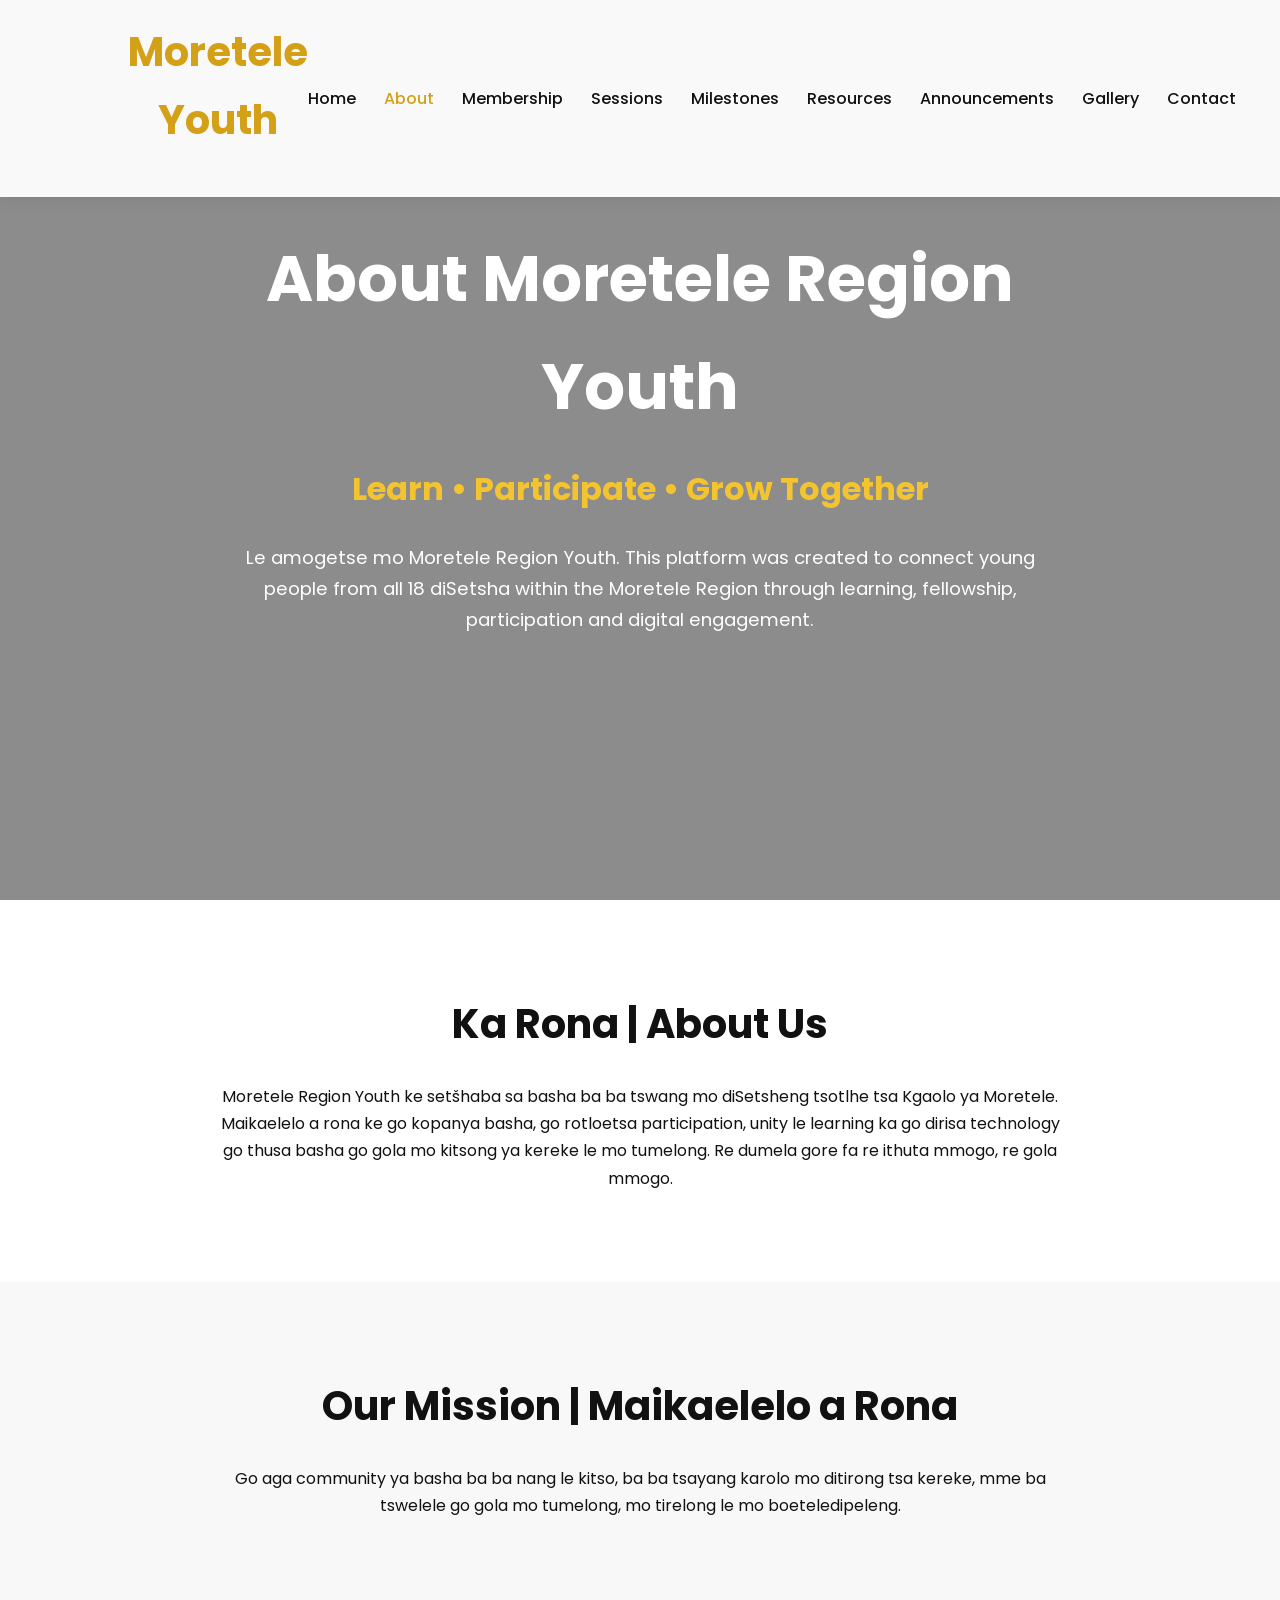
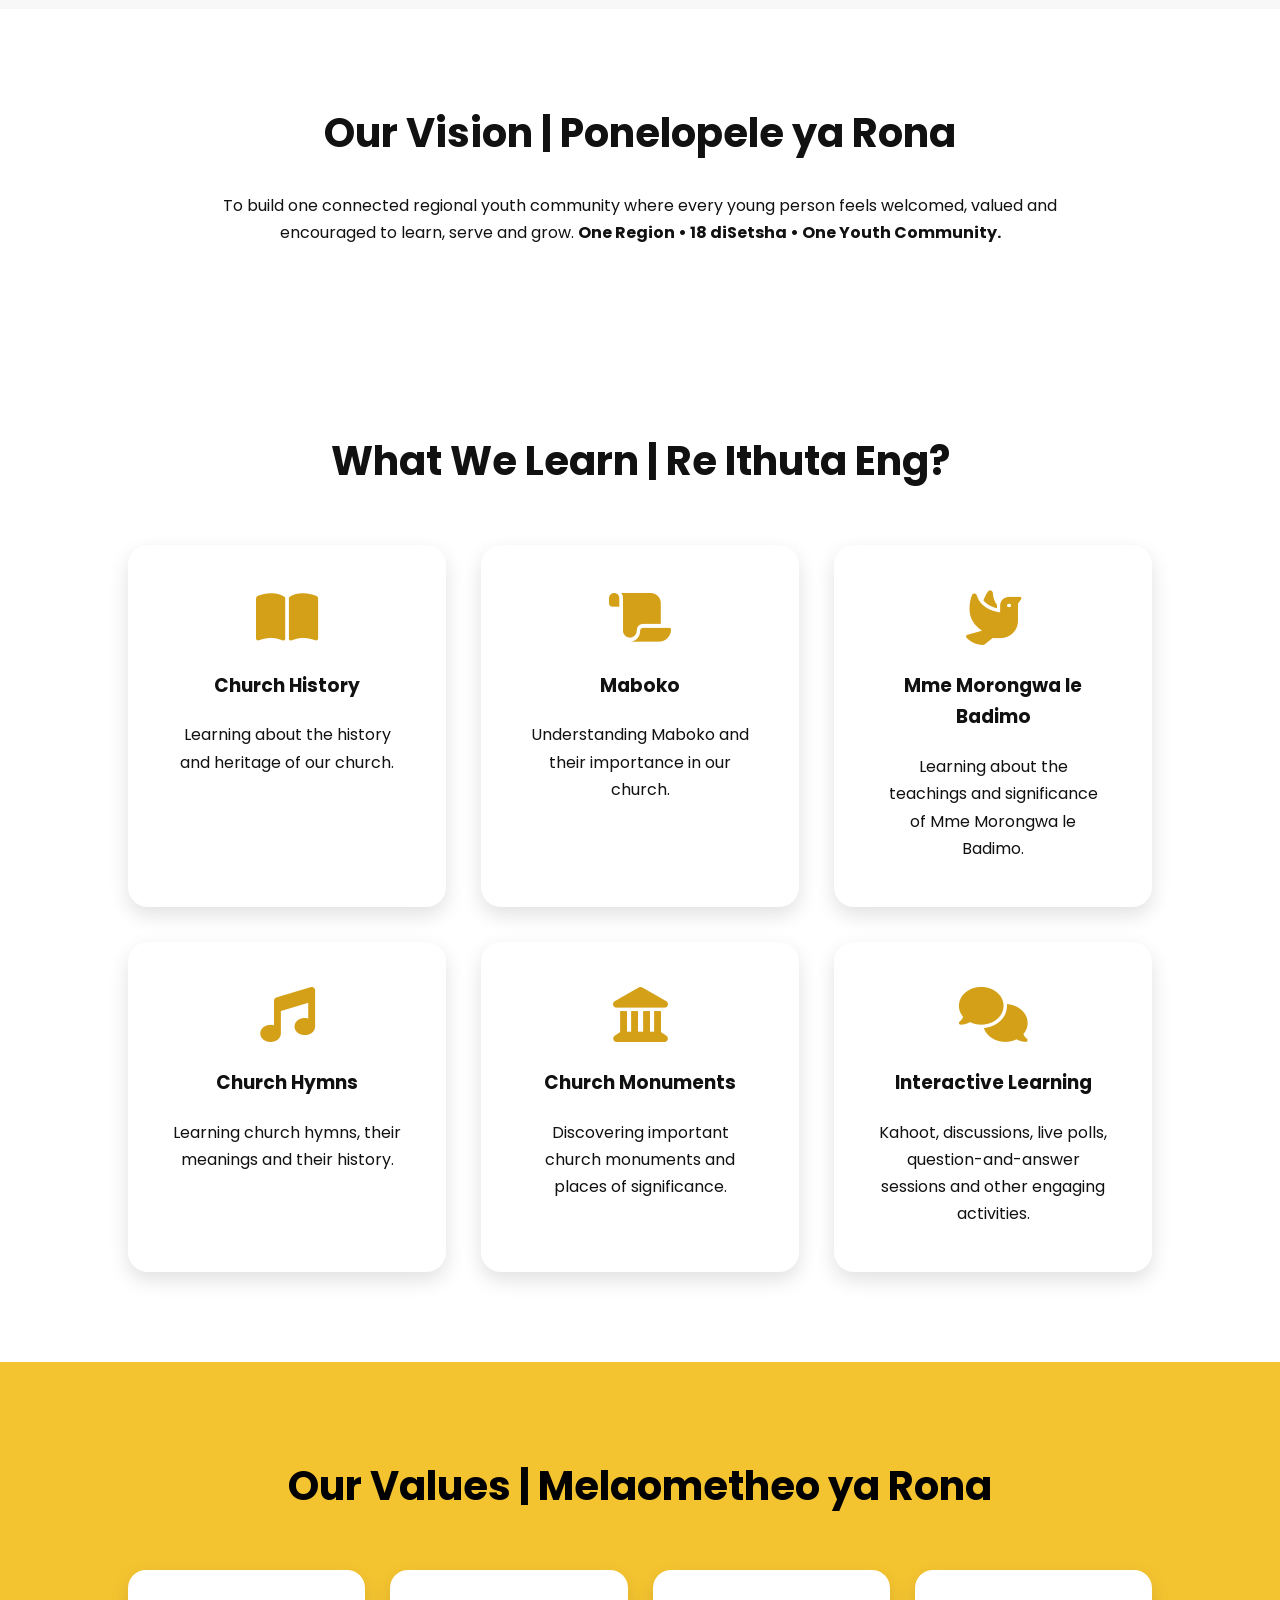
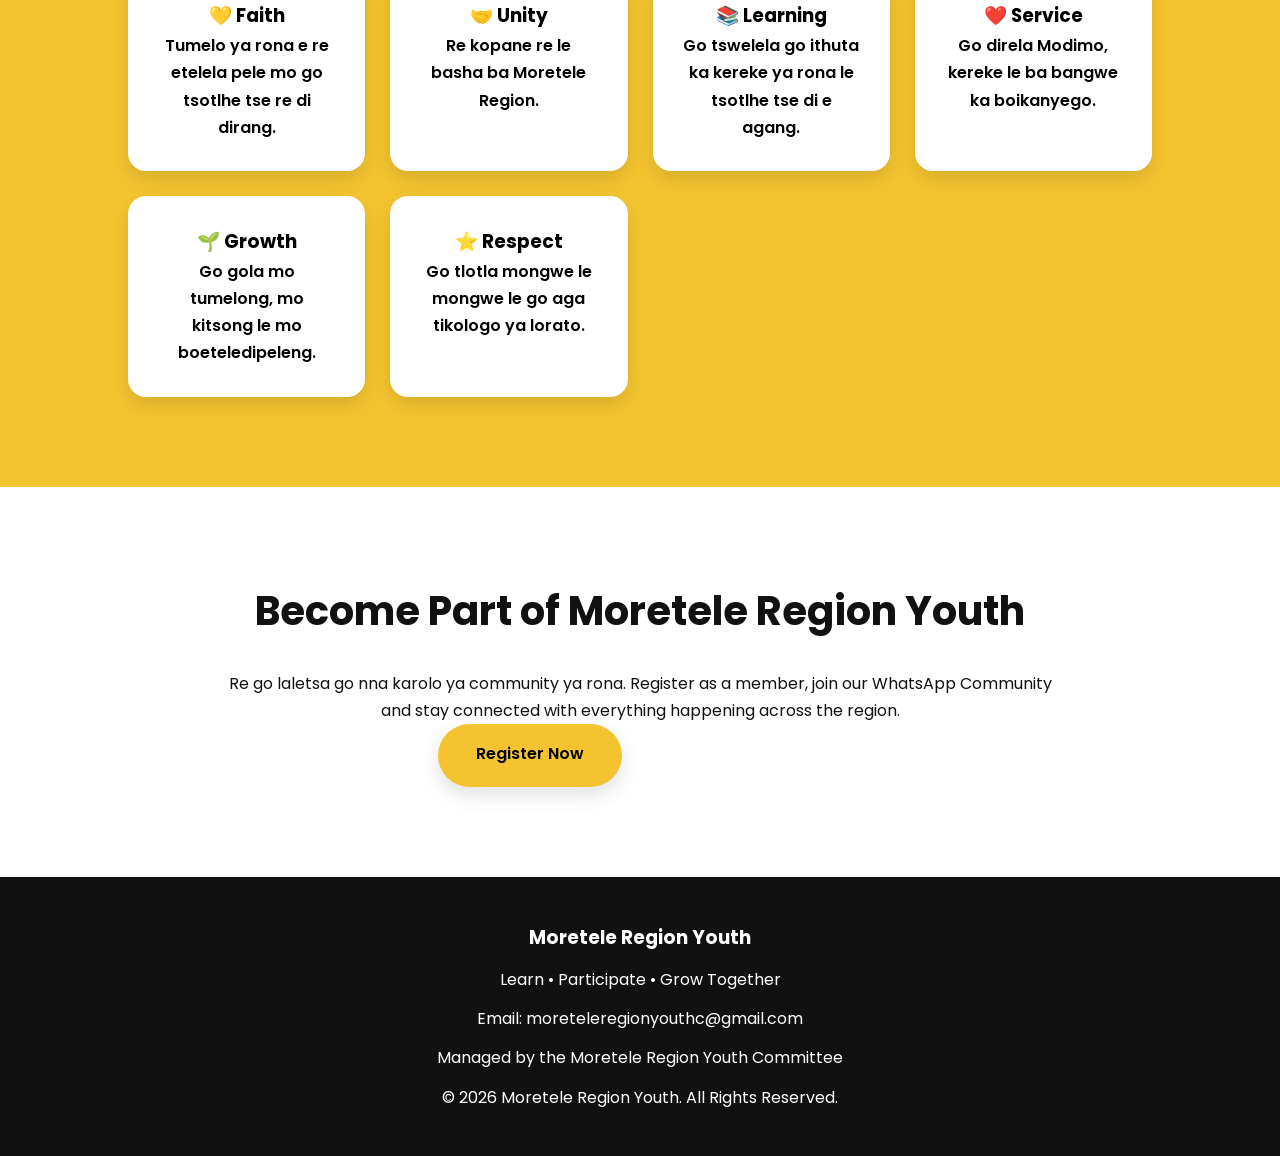
==== about.html @ 11f739b2 "Update about.html" ====
<!DOCTYPE html>
<html lang="en">

<head>

    <meta charset="UTF-8">
    <meta name="viewport" content="width=device-width, initial-scale=1.0">

    <title>About | Moretele Region Youth</title>

   <link rel="stylesheet" href="style.css">
<link rel="stylesheet" href="animations.css">
<link rel="stylesheet" href="responsive.css">
    <link href="https://fonts.googleapis.com/css2?family=Poppins:wght@300;400;500;600;700&display=swap" rel="stylesheet">

    <link rel="stylesheet"
    href="https://cdnjs.cloudflare.com/ajax/libs/font-awesome/6.7.2/css/all.min.css">

</head>

<body>

<header>

<nav class="navbar">

<div class="logo">
<h2>Moretele Youth</h2>
</div>

<ul class="nav-links">

<li><a href="index.html">Home</a></li>
<li><a href="about.html" class="active">About</a></li>
<li><a href="membership.html">Membership</a></li>
<li><a href="sessions.html">Sessions</a></li>
<li><a href="milestones.html">Milestones</a></li>
<li><a href="resources.html">Resources</a></li>
<li><a href="announcements.html">Announcements</a></li>
<li><a href="gallery.html">Gallery</a></li>
<li><a href="contact.html">Contact</a></li>

</ul>

<div class="menu-btn">
<i class="fas fa-bars"></i>
</div>

</nav>

</header>

<!-- HERO -->

<section class="hero">

<div class="hero-content">

<h1>About Moretele Region Youth</h1>

<h3>Learn • Participate • Grow Together</h3>

<p>

Le amogetse mo Moretele Region Youth.

This platform was created to connect young people from all 18 diSetsha within the Moretele Region through learning, fellowship, participation and digital engagement.

</p>

</div>

</section>

<!-- ABOUT -->

<section>

<h2>Ka Rona | About Us</h2>

<p>

Moretele Region Youth ke setšhaba sa basha ba ba tswang mo diSetsheng tsotlhe tsa Kgaolo ya Moretele.

Maikaelelo a rona ke go kopanya basha, go rotloetsa participation, unity le learning ka go dirisa technology go thusa basha go gola mo kitsong ya kereke le mo tumelong.

Re dumela gore fa re ithuta mmogo, re gola mmogo.

</p>

</section>

<!-- MISSION -->

<section class="contact-preview">

<h2>Our Mission | Maikaelelo a Rona</h2>

<p>

Go aga community ya basha ba ba nang le kitso, ba ba tsayang karolo mo ditirong tsa kereke, mme ba tswelele go gola mo tumelong, mo tirelong le mo boeteledipeleng.

</p>

</section>

<!-- VISION -->

<section>

<h2>Our Vision | Ponelopele ya Rona</h2>

<p>

To build one connected regional youth community where every young person feels welcomed, valued and encouraged to learn, serve and grow.

<b>One Region • 18 diSetsha • One Youth Community.</b>

</p>

</section>

<!-- WHAT WE LEARN -->

<section>

<h2>What We Learn | Re Ithuta Eng?</h2>

<div class="programme-grid">

<div class="programme-card">

<i class="fas fa-book-open"></i>

<h3>Church History</h3>

<p>

Learning about the history and heritage of our church.

</p>

</div>

<div class="programme-card">

<i class="fas fa-scroll"></i>

<h3>Maboko</h3>

<p>

Understanding Maboko and their importance in our church.

</p>

</div>

<div class="programme-card">

<i class="fas fa-dove"></i>

<h3>Mme Morongwa le Badimo</h3>

<p>

Learning about the teachings and significance of Mme Morongwa le Badimo.

</p>

</div>

<div class="programme-card">

<i class="fas fa-music"></i>

<h3>Church Hymns</h3>

<p>

Learning church hymns, their meanings and their history.

</p>

</div>

<div class="programme-card">

<i class="fas fa-landmark"></i>

<h3>Church Monuments</h3>

<p>

Discovering important church monuments and places of significance.

</p>

</div>

<div class="programme-card">

<i class="fas fa-comments"></i>

<h3>Interactive Learning</h3>

<p>

Kahoot, discussions, live polls, question-and-answer sessions and other engaging activities.

</p>

</div>

</div>

</section>

<!-- VALUES -->

<section class="cta">

<h2>Our Values | Melaometheo ya Rona</h2>

<div class="setsha-grid">

<div class="card">

<h3>💛 Faith</h3>

<p>Tumelo ya rona e re etelela pele mo go tsotlhe tse re di dirang.</p>

</div>

<div class="card">

<h3>🤝 Unity</h3>

<p>Re kopane re le basha ba Moretele Region.</p>

</div>

<div class="card">

<h3>📚 Learning</h3>

<p>Go tswelela go ithuta ka kereke ya rona le tsotlhe tse di e agang.</p>

</div>

<div class="card">

<h3>❤️ Service</h3>

<p>Go direla Modimo, kereke le ba bangwe ka boikanyego.</p>

</div>

<div class="card">

<h3>🌱 Growth</h3>

<p>Go gola mo tumelong, mo kitsong le mo boeteledipeleng.</p>

</div>

<div class="card">

<h3>⭐ Respect</h3>

<p>Go tlotla mongwe le mongwe le go aga tikologo ya lorato.</p>

</div>

</div>

</section>

<!-- CALL TO ACTION -->

<section>

<h2>Become Part of Moretele Region Youth</h2>

<p>

Re go laletsa go nna karolo ya community ya rona.

Register as a member, join our WhatsApp Community and stay connected with everything happening across the region.

</p>

<div class="hero-buttons">

<a href="https://docs.google.com/forms/d/e/1FAIpQLSdb8QSGi-SPpqOb4SDINTfHWxXmUTmXkqzJ0-sdZK3FAIT6mA/viewform?usp=publish-editor"
target="_blank"
class="btn">

Register Now

</a>

<a href="https://chat.whatsapp.com/HoDXwf9DbsE7Yjf0Y1GU0z"
target="_blank"
class="btn-outline">

Join WhatsApp

</a>

</div>

</section>

<!-- FOOTER -->

<footer>

<h3>Moretele Region Youth</h3>

<p>Learn • Participate • Grow Together</p>

<p>Email: moreteleregionyouthc@gmail.com</p>

<p>Managed by the Moretele Region Youth Committee</p>

<p>© <span id="year"></span> Moretele Region Youth. All Rights Reserved.</p>

</footer>

<script src="script.js"></script>

</body>

</html>
---- style.css ----
/* =========================================
   MORETELE REGION YOUTH COMMITTEE
   Main Stylesheet
========================================= */

:root{

    --primary:#F4C430;
    --primary-dark:#D4A017;
    --secondary:#111111;
    --white:#ffffff;
    --light:#f8f8f8;
    --grey:#777777;

    --shadow:0 8px 20px rgba(0,0,0,.12);
    --transition:.35s ease;

}

/* ========================= */

*{
    margin:0;
    padding:0;
    box-sizing:border-box;
    scroll-behavior:smooth;
}

body{

    font-family:'Poppins',sans-serif;
    background:var(--white);
    color:var(--secondary);
    line-height:1.7;

}

img{

    max-width:100%;

}

a{

    text-decoration:none;

}

section{

    padding:90px 10%;

}

/* ===========================
        NAVIGATION
=========================== */

header{

    position:fixed;
    width:100%;
    top:0;
    left:0;
    z-index:999;

    background:rgba(255,255,255,.95);
    backdrop-filter:blur(15px);

    box-shadow:0 2px 15px rgba(0,0,0,.08);

}

.navbar{

    display:flex;
    justify-content:space-between;
    align-items:center;

    padding:18px 10%;

}

.logo h2{

    color:var(--primary-dark);
    font-weight:700;

}

.nav-links{

    display:flex;
    list-style:none;
    gap:28px;

}

.nav-links a{

    color:var(--secondary);
    font-weight:500;
    transition:var(--transition);

}

.nav-links a:hover,
.nav-links a.active{

    color:var(--primary-dark);

}

.menu-btn{

    display:none;
    font-size:28px;
    cursor:pointer;

}

/* ===========================
        HERO
=========================== */

.hero{

    min-height:100vh;

    display:flex;
    justify-content:center;
    align-items:center;

    text-align:center;

    background:linear-gradient(rgba(0,0,0,.45),
    rgba(0,0,0,.45)),
    url("../images/hero.jpg");

    background-size:cover;
    background-position:center;

    color:white;

}

.hero-content{

    max-width:900px;

}

.hero h1{

    font-size:4rem;
    margin-bottom:20px;

}

.hero h3{

    color:var(--primary);
    font-size:2rem;
    margin-bottom:25px;

}

.hero p{

    font-size:1.15rem;
    margin-bottom:40px;

}

/* ===========================
        BUTTONS
=========================== */

.hero-buttons{

    display:flex;
    justify-content:center;
    gap:20px;
    flex-wrap:wrap;

}

.btn{

    background:var(--primary);

    color:black;

    padding:16px 38px;

    border-radius:50px;

    font-weight:600;

    transition:var(--transition);

    box-shadow:var(--shadow);

}

.btn:hover{

    background:var(--primary-dark);
    transform:translateY(-4px);

}

.btn-outline{

    border:2px solid white;

    color:white;

    padding:16px 38px;

    border-radius:50px;

    transition:var(--transition);

}

.btn-outline:hover{

    background:white;
    color:black;

}

/* ===========================
        TITLES
=========================== */

h2{

    text-align:center;
    font-size:2.5rem;
    margin-bottom:25px;

}

section p{

    text-align:center;
    max-width:850px;
    margin:auto;

}

/* ===========================
        SETSHAS
=========================== */

.setsha-grid{

    display:grid;

    grid-template-columns:
    repeat(auto-fit,minmax(220px,1fr));

    gap:25px;

    margin-top:50px;

}

.card{

    background:white;

    padding:30px;

    text-align:center;

    border-radius:18px;

    box-shadow:var(--shadow);

    transition:var(--transition);

    font-weight:600;

}

.card:hover{

    background:var(--primary);

    transform:translateY(-10px);

}

/* ===========================
    PROGRAMME CARDS
=========================== */

.programme-grid{

    display:grid;

    grid-template-columns:
    repeat(auto-fit,minmax(300px,1fr));

    gap:35px;

    margin-top:50px;

}

.programme-card{

    background:white;

    padding:45px;

    border-radius:20px;

    box-shadow:var(--shadow);

    text-align:center;

    transition:var(--transition);

}

.programme-card:hover{

    transform:translateY(-12px);

}

.programme-card i{

    font-size:55px;

    color:var(--primary-dark);

    margin-bottom:25px;

}

.programme-card h3{

    margin-bottom:20px;

}

/* ===========================
        CTA
=========================== */

.cta{

    background:var(--primary);

    color:black;

    text-align:center;

}

.cta h2{

    margin-bottom:20px;

}

.cta .btn{

    margin-top:35px;

    display:inline-block;

    background:black;

    color:white;

}

.cta .btn:hover{

    background:#333;

}

/* ===========================
        CONTACT
=========================== */

.contact-preview{

    background:var(--light);

}

.contact-preview i{

    color:var(--primary-dark);

    margin-right:10px;

}

/* ===========================
        FOOTER
=========================== */

footer{

    background:#111;

    color:white;

    text-align:center;

    padding:45px 20px;

}

footer p{

    margin-top:12px;

}

/* ===========================
    SCROLLBAR
=========================== */

::-webkit-scrollbar{

    width:10px;

}

::-webkit-scrollbar-thumb{

    background:var(--primary);

}

::-webkit-scrollbar-track{

    background:#eee;

}

/* ===========================
        ANIMATIONS
=========================== */

.card,
.programme-card,
.btn{

    transition:.35s ease;

}

.card:hover,
.programme-card:hover{

    box-shadow:
    0 15px 35px rgba(0,0,0,.18);

}

/* ===========================
    ABOUT PREVIEW
=========================== */

.about-preview{

    background:white;

}

.learn-more{

    display:block;

    margin-top:35px;

    text-align:center;

    color:var(--primary-dark);

    font-weight:600;

}

.learn-more:hover{

    text-decoration:underline;

}

/* ===========================
        RESPONSIVE
=========================== */

@media(max-width:900px){

.hero h1{

    font-size:2.8rem;

}

.hero h3{

    font-size:1.4rem;

}

.nav-links{

    display:none;

}

.menu-btn{

    display:block;

}

.hero-buttons{

    flex-direction:column;
    align-items:center;

}

section{

    padding:70px 7%;

}

}
/* ==========================
   CONTACT FORM
========================== */

.contact-form{
    max-width:800px;
    margin:40px auto 0;
    display:flex;
    flex-direction:column;
    gap:20px;
}

.contact-form input,
.contact-form textarea{

    width:100%;
    padding:16px 18px;

    border:2px solid #ddd;
    border-radius:10px;

    font-size:16px;
    font-family:'Poppins',sans-serif;

    transition:.3s;

}

.contact-form input:focus,
.contact-form textarea:focus{

    outline:none;
    border-color:#F4C430;
    box-shadow:0 0 10px rgba(244,196,48,.3);

}

.contact-form textarea{

    resize:vertical;

}
---- animations.css ----
/* ==========================================
   MORETELE REGION YOUTH
   ANIMATIONS.CSS
========================================== */

/* ========= Fade In Animation ========= */

@keyframes fadeIn {

    from {
        opacity: 0;
    }

    to {
        opacity: 1;
    }

}

/* ========= Slide Up ========= */

@keyframes slideUp {

    from {

        opacity: 0;
        transform: translateY(60px);

    }

    to {

        opacity: 1;
        transform: translateY(0);

    }

}

/* ========= Slide Left ========= */

@keyframes slideLeft {

    from {

        opacity: 0;
        transform: translateX(-60px);

    }

    to {

        opacity: 1;
        transform: translateX(0);

    }

}

/* ========= Slide Right ========= */

@keyframes slideRight {

    from {

        opacity: 0;
        transform: translateX(60px);

    }

    to {

        opacity: 1;
        transform: translateX(0);

    }

}

/* ========= Zoom ========= */

@keyframes zoomIn {

    from {

        opacity: 0;
        transform: scale(.8);

    }

    to {

        opacity: 1;
        transform: scale(1);

    }

}

/* ========= Floating ========= */

@keyframes float {

    0% {

        transform: translateY(0);

    }

    50% {

        transform: translateY(-12px);

    }

    100% {

        transform: translateY(0);

    }

}

/* ========= Pulse ========= */

@keyframes pulse {

    0% {

        transform: scale(1);

    }

    50% {

        transform: scale(1.05);

    }

    100% {

        transform: scale(1);

    }

}

/* ========= Button Glow ========= */

@keyframes glow {

    0% {

        box-shadow: 0 0 5px rgba(244,196,48,.2);

    }

    50% {

        box-shadow: 0 0 30px rgba(244,196,48,.6);

    }

    100% {

        box-shadow: 0 0 5px rgba(244,196,48,.2);

    }

}

/* ========= Hero Background ========= */

@keyframes heroMove {

    0% {

        background-position: center top;

    }

    50% {

        background-position: center center;

    }

    100% {

        background-position: center top;

    }

}

/* ==========================================
   DEFAULT ANIMATIONS
========================================== */

.hero-content {

    animation: slideUp 1.2s ease;

}

.hero h1 {

    animation: fadeIn 1.2s ease;

}

.hero h3 {

    animation: fadeIn 1.5s ease;

}

.hero p {

    animation: fadeIn 1.8s ease;

}

.hero-buttons {

    animation: fadeIn 2.1s ease;

}

/* ==========================================
   HERO
========================================== */

.hero {

    animation: heroMove 20s infinite ease-in-out;

}

/* ==========================================
   CARDS
========================================== */

.card {

    animation: zoomIn .8s ease;

}

.card:hover {

    animation: float 2s infinite;

}

.programme-card {

    animation: zoomIn .8s ease;

}

.programme-card:hover {

    transform: translateY(-12px) scale(1.03);

}

/* ==========================================
   BUTTONS
========================================== */

.btn {

    position: relative;
    overflow: hidden;

}

.btn:hover {

    animation: glow 2s infinite;

}

.btn-outline:hover {

    animation: pulse .8s;

}

/* ==========================================
   SCROLL REVEAL
========================================== */

.hidden-item {

    opacity: 0;

    transform: translateY(60px);

    transition: all .9s ease;

}

.show-item {

    opacity: 1;

    transform: translateY(0);

}

/* ==========================================
   NAVIGATION
========================================== */

.navbar {

    transition: .4s;

}

.nav-links li {

    transition: .3s;

}

.nav-links li:hover {

    transform: translateY(-3px);

}

/* ==========================================
   SETSHA CARDS
========================================== */

.setsha-grid .card:hover {

    transform: translateY(-10px) scale(1.05);

}

/* ==========================================
   PROGRAMME CARDS
========================================== */

.programme-card i {

    transition: .4s;

}

.programme-card:hover i {

    transform: rotate(10deg) scale(1.15);

}

/* ==========================================
   FOOTER
========================================== */

footer {

    animation: fadeIn 1.5s ease;

}

/* ==========================================
   RIPPLE EFFECT
========================================== */

.ripple {

    position: absolute;

    width: 20px;
    height: 20px;

    background: rgba(255,255,255,.6);

    border-radius: 50%;

    transform: scale(0);

    animation: ripple .6s linear;

    pointer-events: none;

}

@keyframes ripple {

    to {

        transform: scale(15);

        opacity: 0;

    }

}

/* ==========================================
   SCROLL TO TOP BUTTON
========================================== */

#scrollTop {

    position: fixed;

    bottom: 30px;
    right: 30px;

    width: 55px;
    height: 55px;

    border: none;

    border-radius: 50%;

    background: #F4C430;

    color: #111;

    font-size: 22px;

    cursor: pointer;

    opacity: 0;

    visibility: hidden;

    transition: .4s;

    z-index: 999;

}

#scrollTop:hover {

    transform: scale(1.1);

}

.show-top {

    opacity: 1 !important;

    visibility: visible !important;

}

/* ==========================================
   LOADING EFFECT
========================================== */

body {

    opacity: 0;

    transition: opacity .8s ease;

}

body.loaded {

    opacity: 1;

}
---- responsive.css ----
/* ==========================================
   MORETELE REGION YOUTH
   RESPONSIVE.CSS
========================================== */

/* ==========================
   LARGE DESKTOPS (1400px+)
========================== */

@media (min-width: 1400px) {

    section {
        padding: 100px 12%;
    }

    .hero h1 {
        font-size: 5rem;
    }

    .hero h3 {
        font-size: 2.3rem;
    }

}

/* ==========================
   LAPTOPS (1200px)
========================== */

@media (max-width: 1200px) {

    section {
        padding: 80px 8%;
    }

    .hero h1 {
        font-size: 3.8rem;
    }

}

/* ==========================
   TABLETS
========================== */

@media (max-width: 992px) {

    .navbar {
        padding: 18px 6%;
    }

    section {
        padding: 80px 6%;
    }

    .hero h1 {
        font-size: 3rem;
    }

    .hero h3 {
        font-size: 1.5rem;
    }

    .programme-grid,
    .setsha-grid {
        grid-template-columns: repeat(2, 1fr);
    }

}

/* ==========================
   MOBILE MENU
========================== */

@media (max-width: 768px) {

    .menu-btn {
        display: block;
        cursor: pointer;
        z-index: 1001;
    }

    .nav-links {

        position: absolute;

        top: 100%;
        left: 0;

        width: 100%;

        background: white;

        display: none;

        flex-direction: column;

        align-items: center;

        gap: 0;

        box-shadow: 0 8px 20px rgba(0,0,0,.15);

    }

    .nav-links.show {

        display: flex;

    }

    .nav-links li {

        width: 100%;

        text-align: center;

        border-bottom: 1px solid #eee;

    }

    .nav-links li a {

        display: block;

        padding: 18px;

    }

    .hero {

        padding: 140px 20px 80px;

        min-height: auto;

    }

    .hero h1 {

        font-size: 2.4rem;

    }

    .hero h3 {

        font-size: 1.2rem;

    }

    .hero p {

        font-size: 1rem;

    }

    .hero-buttons {

        flex-direction: column;

        align-items: center;

    }

    .btn,
    .btn-outline {

        width: 100%;

        max-width: 320px;

        text-align: center;

    }

    .programme-grid,
    .setsha-grid {

        grid-template-columns: 1fr;

    }

    .programme-card,
    .card {

        padding: 30px;

    }

    h2 {

        font-size: 2rem;

    }

}

/* ==========================
   SMALL PHONES
========================== */

@media (max-width: 480px) {

    body {

        font-size: 15px;

    }

    section {

        padding: 70px 20px;

    }

    .hero h1 {

        font-size: 2rem;

    }

    .hero h3 {

        font-size: 1rem;

    }

    .hero p {

        font-size: .95rem;

    }

    h2 {

        font-size: 1.7rem;

    }

    .programme-card,
    .card {

        padding: 25px 20px;

    }

    .programme-card i {

        font-size: 40px;

    }

    .btn,
    .btn-outline {

        padding: 14px 24px;

        font-size: .95rem;

    }

    footer {

        padding: 35px 20px;

    }

}

/* ==========================
   EXTRA SMALL DEVICES
========================== */

@media (max-width: 360px) {

    .hero h1 {

        font-size: 1.8rem;

    }

    .hero h3 {

        font-size: .95rem;

    }

    .logo h2 {

        font-size: 1.2rem;

    }

    .btn,
    .btn-outline {

        width: 100%;

    }

}

/* ==========================
   LANDSCAPE PHONES
========================== */

@media (max-height: 500px) and (orientation: landscape) {

    .hero {

        min-height: auto;

        padding: 120px 40px 60px;

    }

}
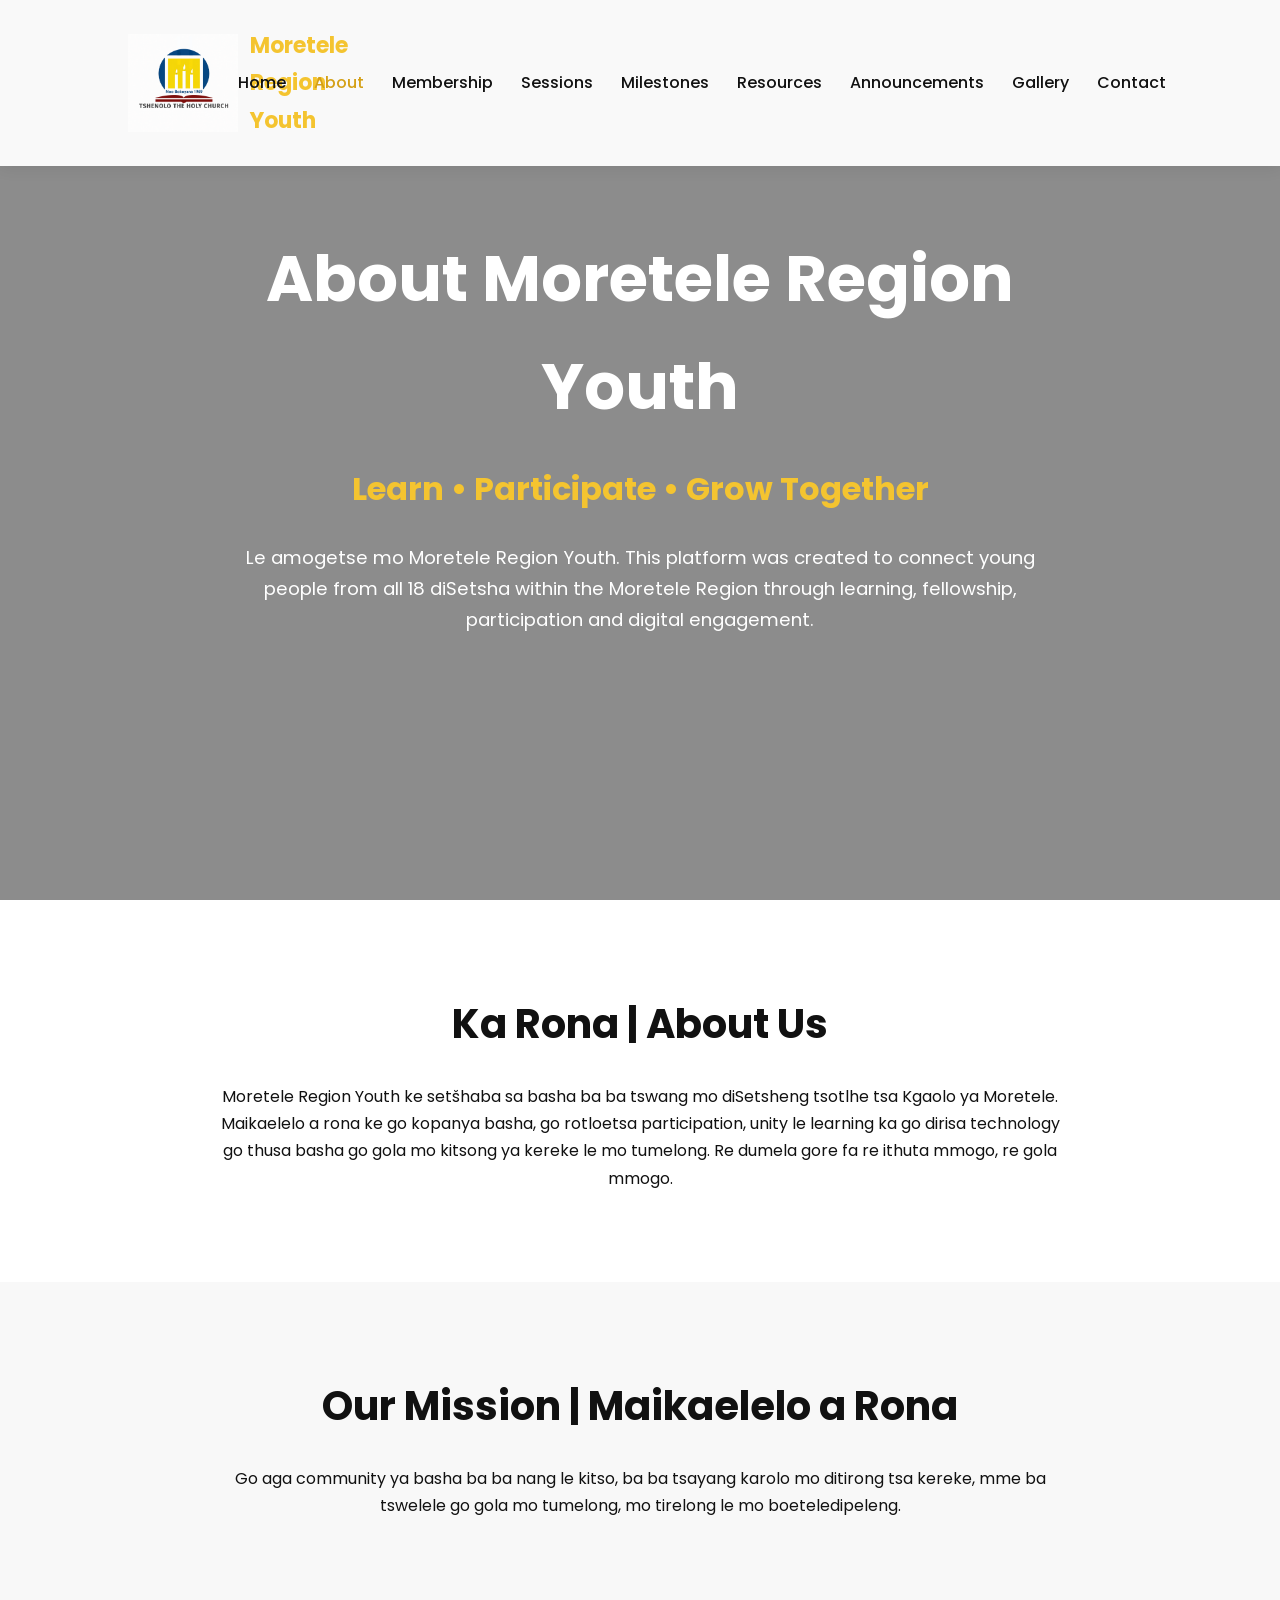
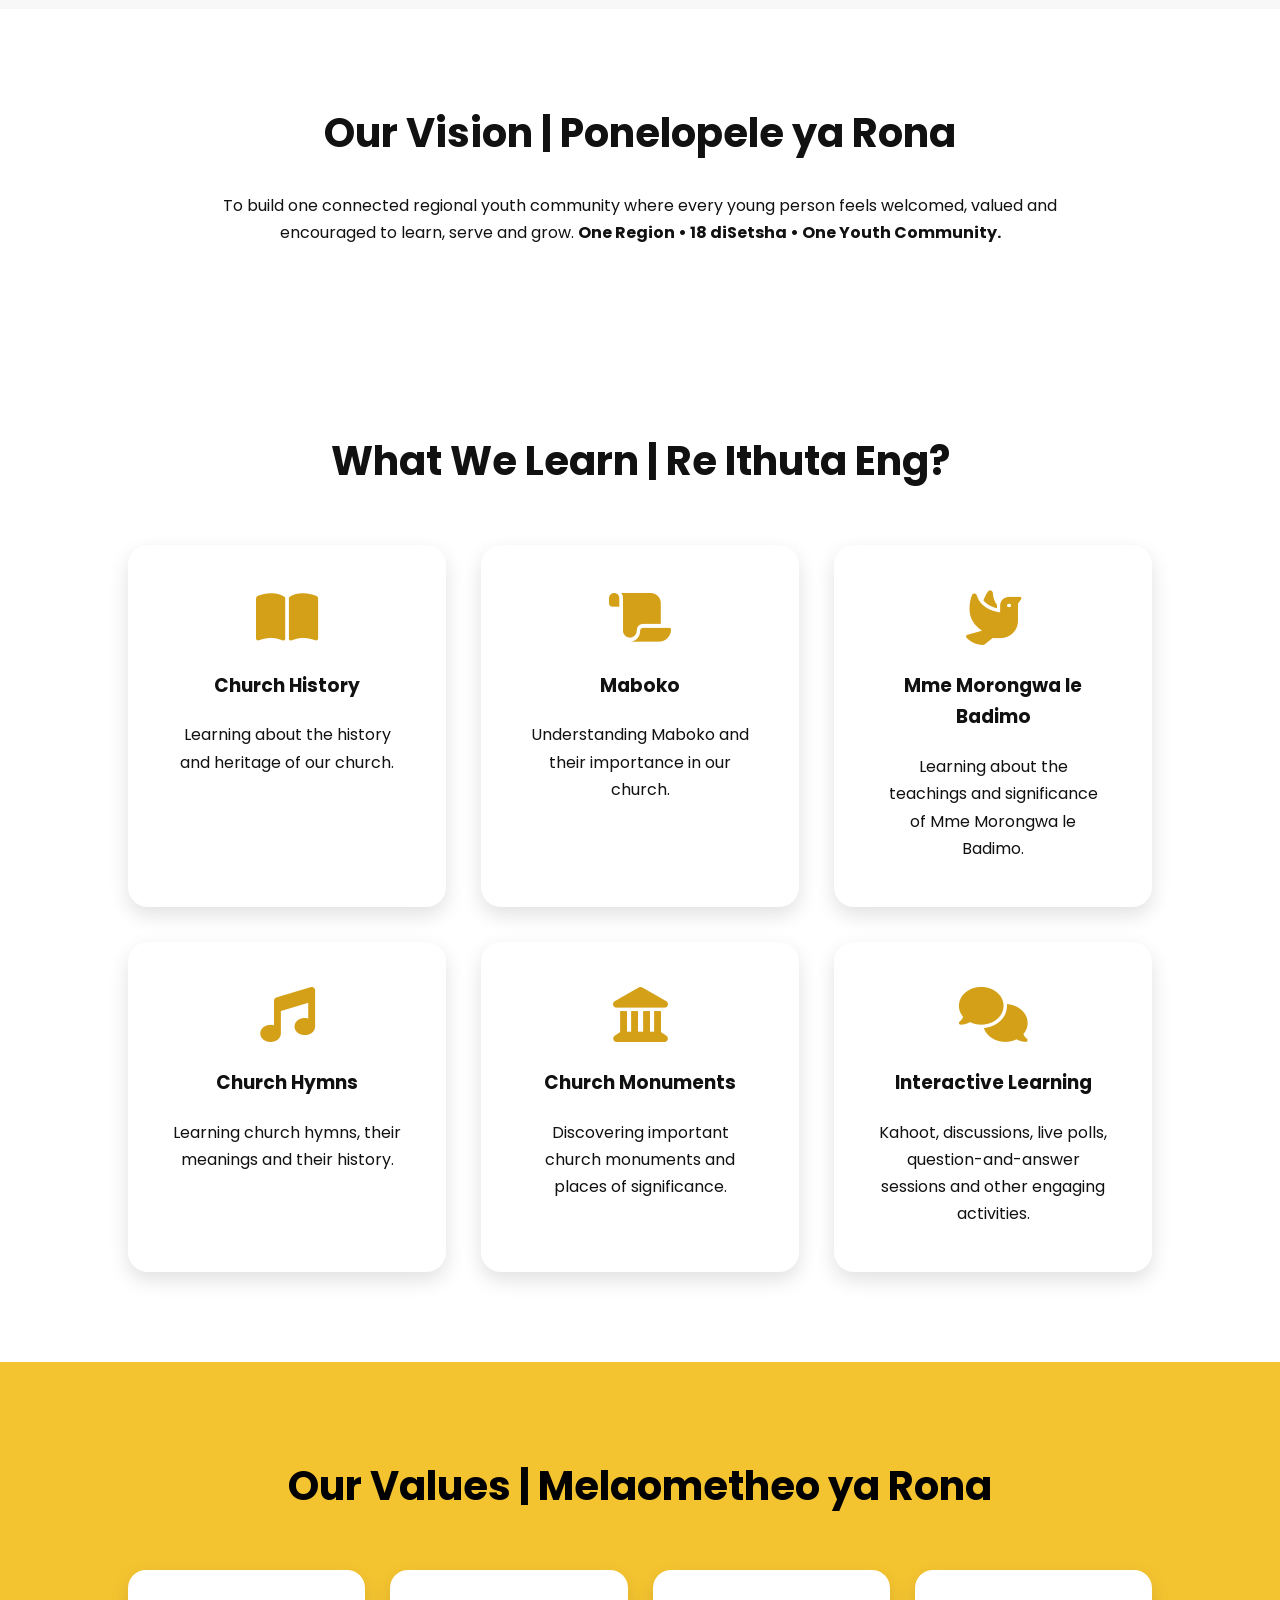
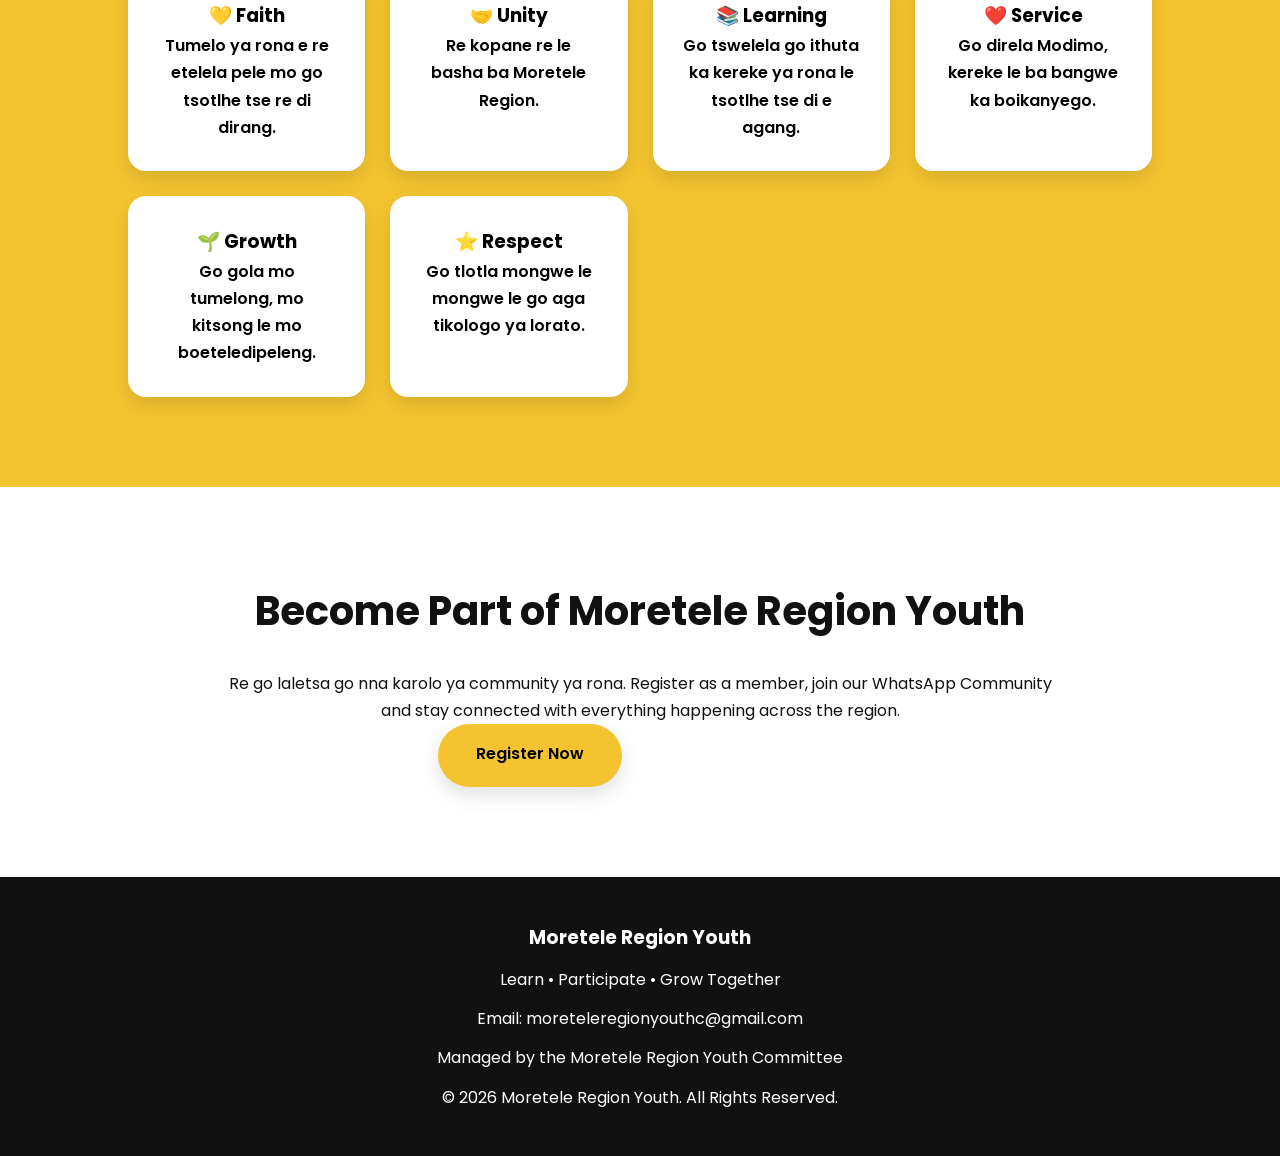
==== commit ea4f670d: "Refactor about.html structure and content" ====
--- a/about.html
+++ b/about.html
@@ -25,7 +25,10 @@
 <nav class="navbar">
 
 <div class="logo">
-<h2>Moretele Youth</h2>
+    <a href="index.html">
+        <img src="logo.png" alt="Tshenolo The Holy Church Logo">
+        <span>Moretele Region Youth</span>
+    </a>
 </div>
 
 <ul class="nav-links">
--- a/style.css
+++ b/style.css
@@ -585,4 +585,24 @@
 
     resize:vertical;
 
-}+}
+.logo a{
+    display:flex;
+    align-items:center;
+    gap:12px;
+    text-decoration:none;
+    color:#333;
+    font-weight:600;
+}
+
+.logo img{
+    width:130px;
+    height:130px;
+    object-fit:contain;
+}
+
+.logo span{
+    font-size:22px;
+    color:#F4C430;
+    font-weight:bold;
+}
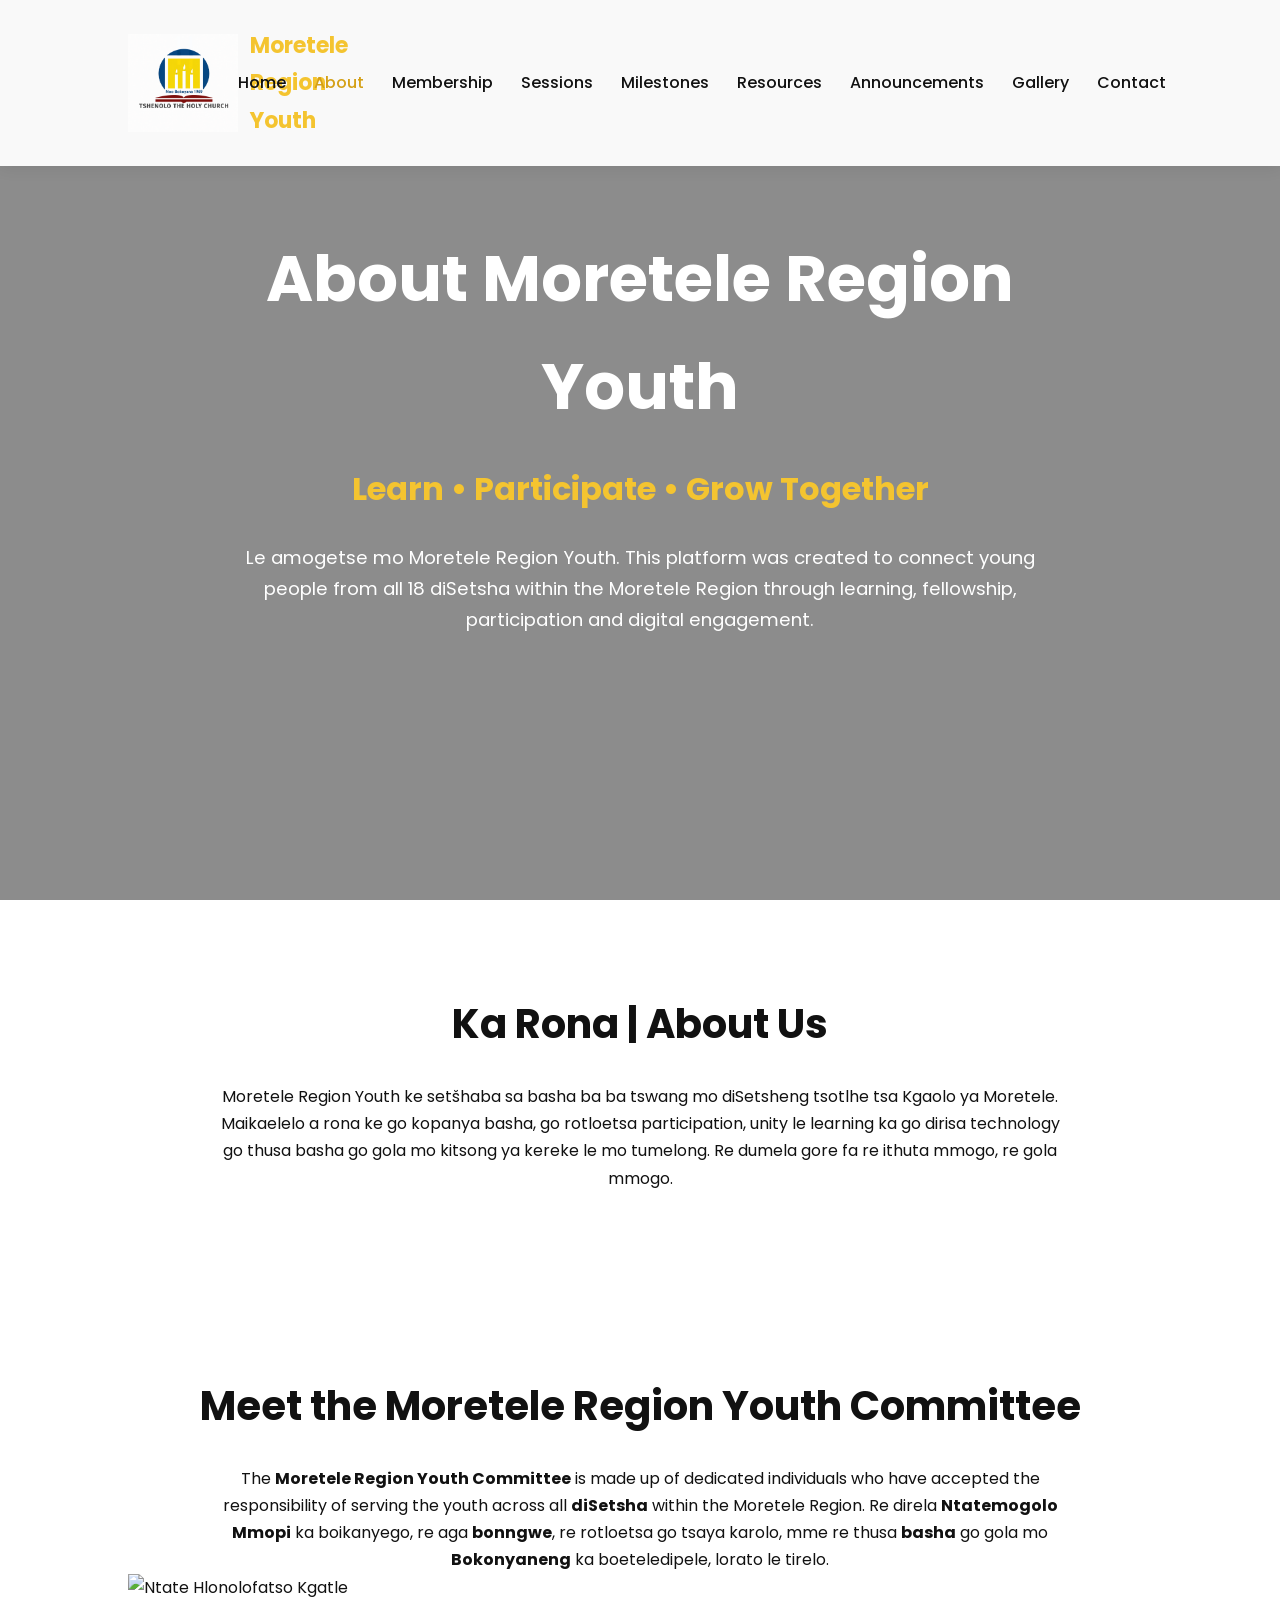
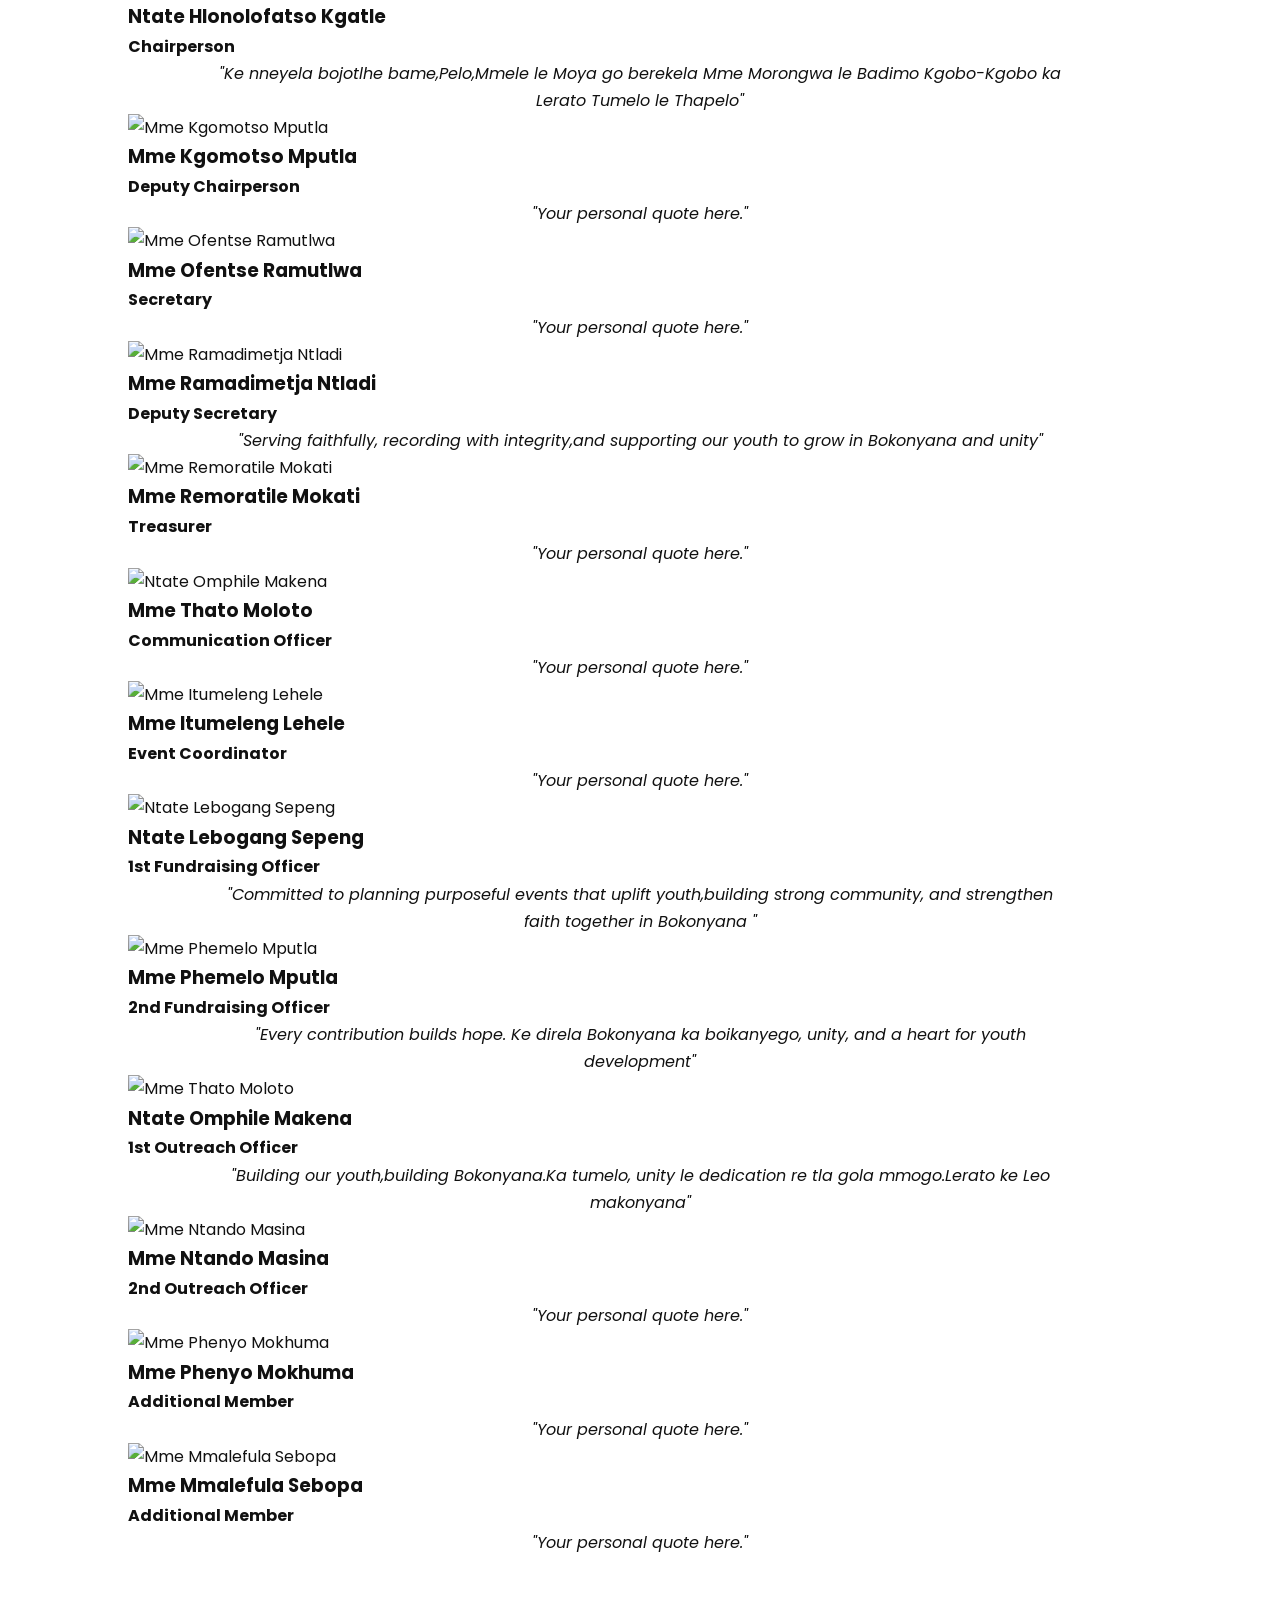
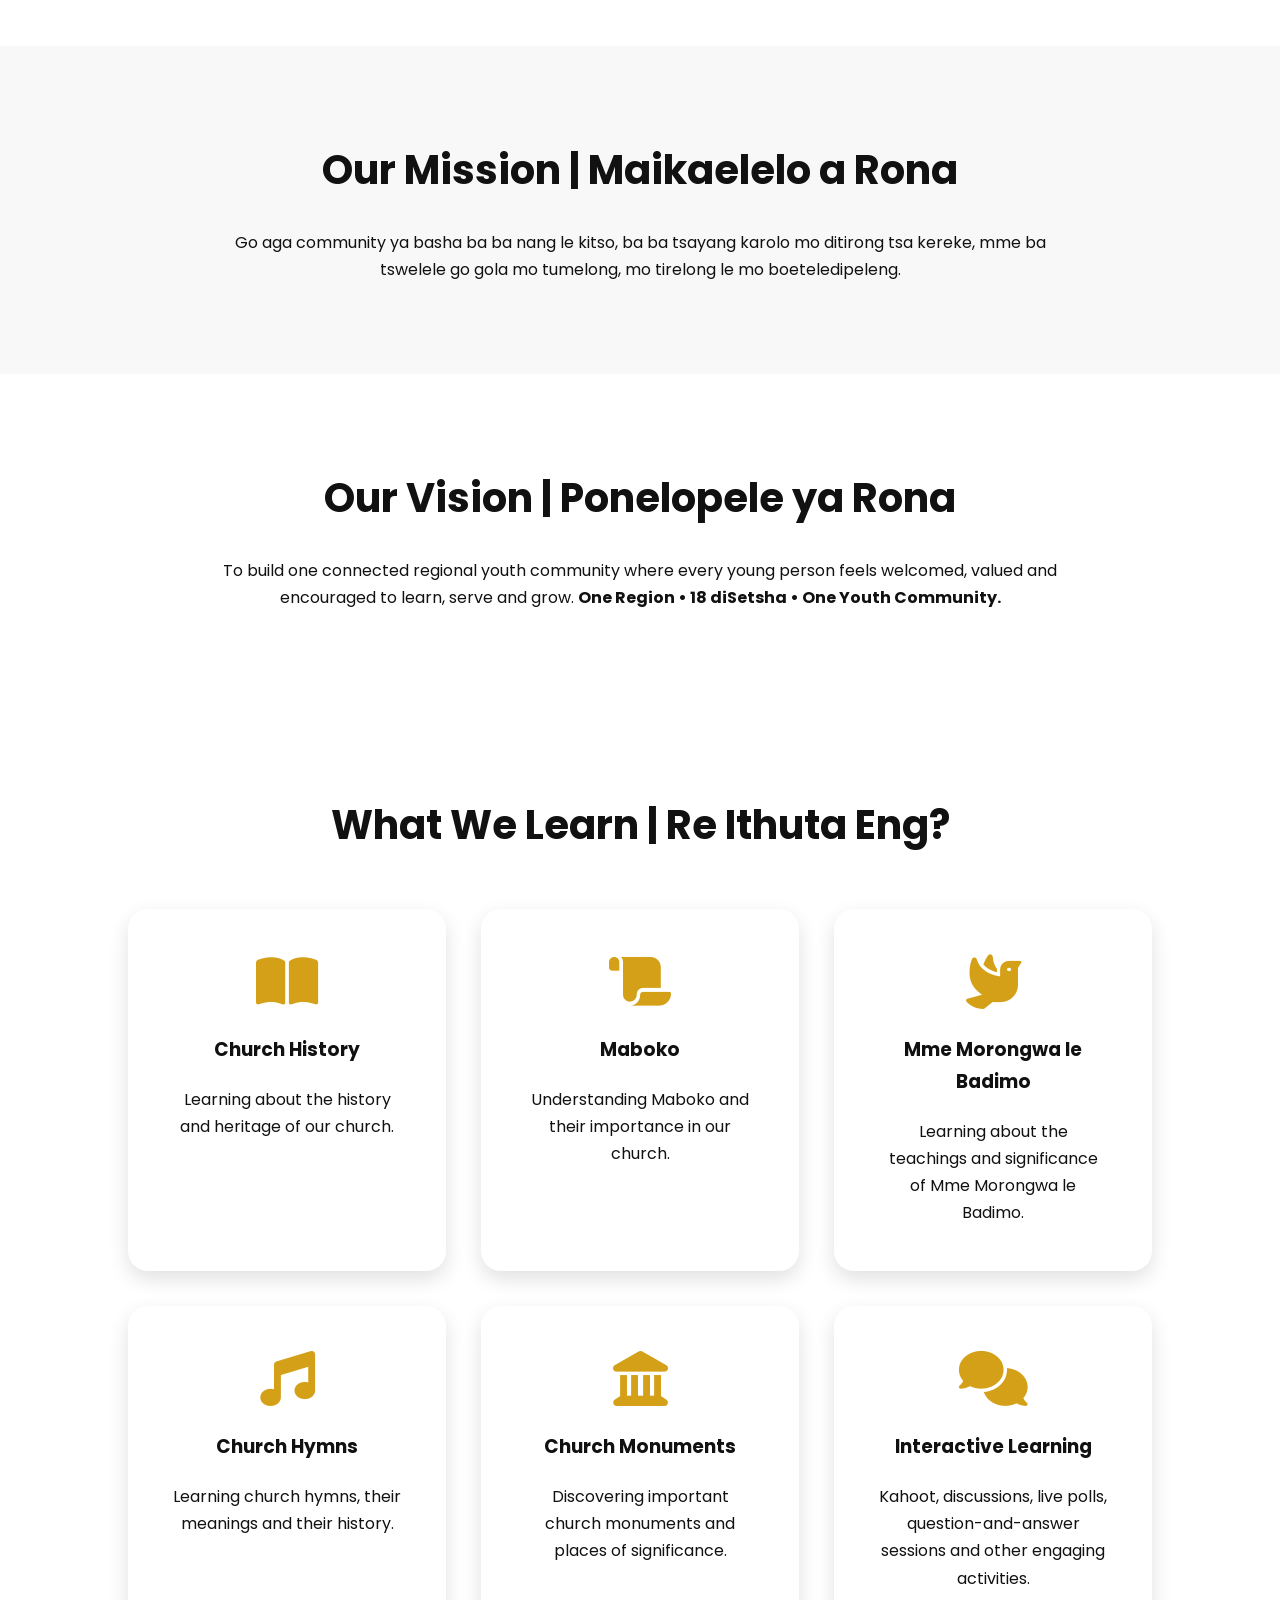
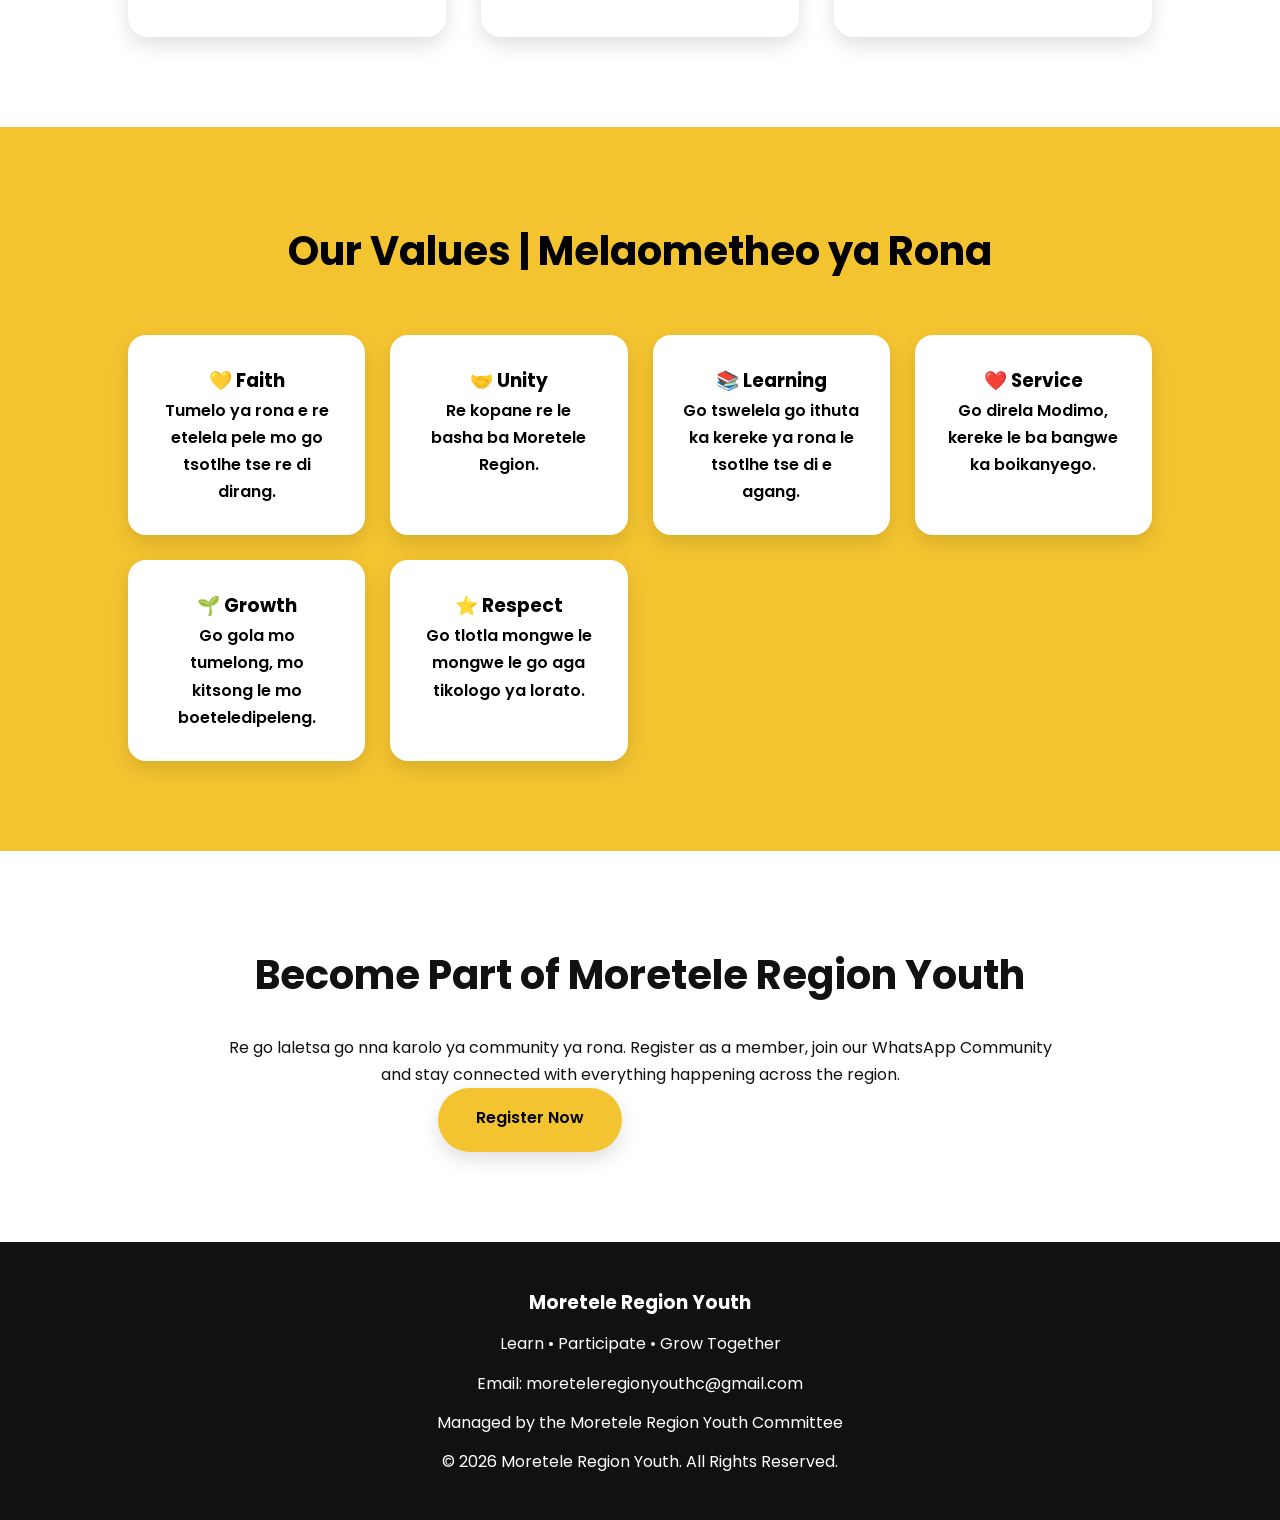
==== commit f65f5863: "Update about.html" ====
--- a/about.html
+++ b/about.html
@@ -25,7 +25,7 @@
 <nav class="navbar">
 
 <div class="logo">
-    <a href="index.html">
+    <a href="about.html">
         <img src="logo.png" alt="Tshenolo The Holy Church Logo">
         <span>Moretele Region Youth</span>
     </a>
@@ -92,6 +92,130 @@
 </p>
 
 </section>
+    <!-- COMMITTEE -->
+
+<section class="committee">
+
+    <h2>Meet the Moretele Region Youth Committee</h2>
+
+    <p class="committee-intro">
+        The <strong>Moretele Region Youth Committee</strong> is made up of dedicated individuals who have accepted the responsibility of serving the youth across all <strong>diSetsha</strong> within the Moretele Region. Re direla <strong>Ntatemogolo Mmopi</strong> ka boikanyego, re aga <strong>bonngwe</strong>, re rotloetsa go tsaya karolo, mme re thusa <strong>basha</strong> go gola mo <strong>Bokonyaneng</strong> ka boeteledipele, lorato le tirelo.
+    </p>
+
+    <div class="committee-grid">
+
+        <!-- Chairperson -->
+        <div class="member-card">
+            <img src="chairperson.jpg" alt="Ntate Hlonolofatso Kgatle">
+            <h3>Ntate Hlonolofatso Kgatle</h3>
+            <h4>Chairperson</h4>
+            <p><em>"Ke nneyela bojotlhe bame,Pelo,Mmele le Moya go berekela Mme Morongwa
+                le Badimo Kgobo-Kgobo ka Lerato Tumelo le Thapelo"</em></p>
+        </div>
+
+        <!-- Deputy Chairperson -->
+        <div class="member-card">
+            <img src="deputychairperson.jpg" alt="Mme Kgomotso Mputla">
+            <h3>Mme Kgomotso Mputla</h3>
+            <h4>Deputy Chairperson</h4>
+            <p><em>"Your personal quote here."</em></p>
+        </div>
+
+        <!-- Secretary -->
+        <div class="member-card">
+            <img src="secretary.jpg" alt="Mme Ofentse Ramutlwa">
+            <h3>Mme Ofentse Ramutlwa</h3>
+            <h4>Secretary</h4>
+            <p><em>"Your personal quote here."</em></p>
+        </div>
+
+        <!-- Deputy Secretary -->
+        <div class="member-card">
+            <img src="deputysecretary.jpg" alt="Mme Ramadimetja Ntladi">
+            <h3>Mme Ramadimetja Ntladi</h3>
+            <h4>Deputy Secretary</h4>
+            <p><em>"Serving faithfully, recording with integrity,and supporting our youth
+                to grow in Bokonyana and unity"</em></p>
+        </div>
+
+        <!-- Treasurer -->
+        <div class="member-card">
+            <img src="treasurer.jpg" alt="Mme Remoratile Mokati">
+            <h3>Mme Remoratile Mokati</h3>
+            <h4>Treasurer</h4>
+            <p><em>"Your personal quote here."</em></p>
+        </div>
+
+        <!-- Communication Officer -->
+        <div class="member-card">
+            <img src="1st outreach officer.jpg" alt="Ntate Omphile Makena">
+            <h3>Mme Thato Moloto</h3>
+            <h4>Communication Officer</h4>
+            <p><em>"Your personal quote here."</em></p>
+        </div>
+
+        <!-- Event Coordinator -->
+        <div class="member-card">
+            <img src="event coordinator.jpg" alt="Mme Itumeleng Lehele">
+            <h3>Mme Itumeleng Lehele</h3>
+            <h4>Event Coordinator</h4>
+            <p><em>"Your personal quote here."</em></p>
+        </div>
+
+        <!-- 1st Fundraising Officer -->
+        <div class="member-card">
+            <img src="1st fundraising officer.jpg" alt="Ntate Lebogang Sepeng">
+            <h3>Ntate Lebogang Sepeng</h3>
+            <h4>1st Fundraising Officer</h4>
+            <p><em>"Committed to planning purposeful events that uplift youth,building strong community,
+               and strengthen faith together in Bokonyana "</em></p>
+        </div>
+
+        <!-- 2nd Fundraising Officer -->
+        <div class="member-card">
+            <img src="2nd fundraising officer.jpg" alt="Mme Phemelo Mputla">
+            <h3>Mme Phemelo Mputla</h3>
+            <h4>2nd Fundraising Officer</h4>
+            <p><em>"Every contribution builds hope. Ke direla Bokonyana ka boikanyego,
+                unity, and a heart for youth development"</em></p>
+        </div>
+
+        <!-- 1st Outreach Officer -->
+        <div class="member-card">
+            <img src="1st outreach officer.jpg" alt="Mme Thato Moloto">
+            <h3>Ntate Omphile Makena</h3>
+            <h4>1st Outreach Officer</h4>
+            <p><em>"Building our youth,building Bokonyana.Ka tumelo,
+                unity le dedication re tla gola mmogo.Lerato ke Leo makonyana"</em></p>
+        </div>
+
+        <!-- 2nd Outreach Officer -->
+        <div class="member-card">
+            <img src="2nd outreach officer.jpg" alt="Mme Ntando Masina">
+            <h3>Mme Ntando Masina</h3>
+            <h4>2nd Outreach Officer</h4>
+            <p><em>"Your personal quote here."</em></p>
+        </div>
+
+        <!-- Additional Member -->
+        <div class="member-card">
+            <img src="additional member.jpg" alt="Mme Phenyo Mokhuma">
+            <h3>Mme Phenyo Mokhuma</h3>
+            <h4>Additional Member</h4>
+            <p><em>"Your personal quote here."</em></p>
+        </div>
+
+        <!-- Additional Member -->
+        <div class="member-card">
+            <img src="additional member2.jpg" alt="Mme Mmalefula Sebopa">
+            <h3>Mme Mmalefula Sebopa</h3>
+            <h4>Additional Member</h4>
+            <p><em>"Your personal quote here."</em></p>
+        </div>
+
+    </div>
+
+</section>
 
 <!-- MISSION -->
 
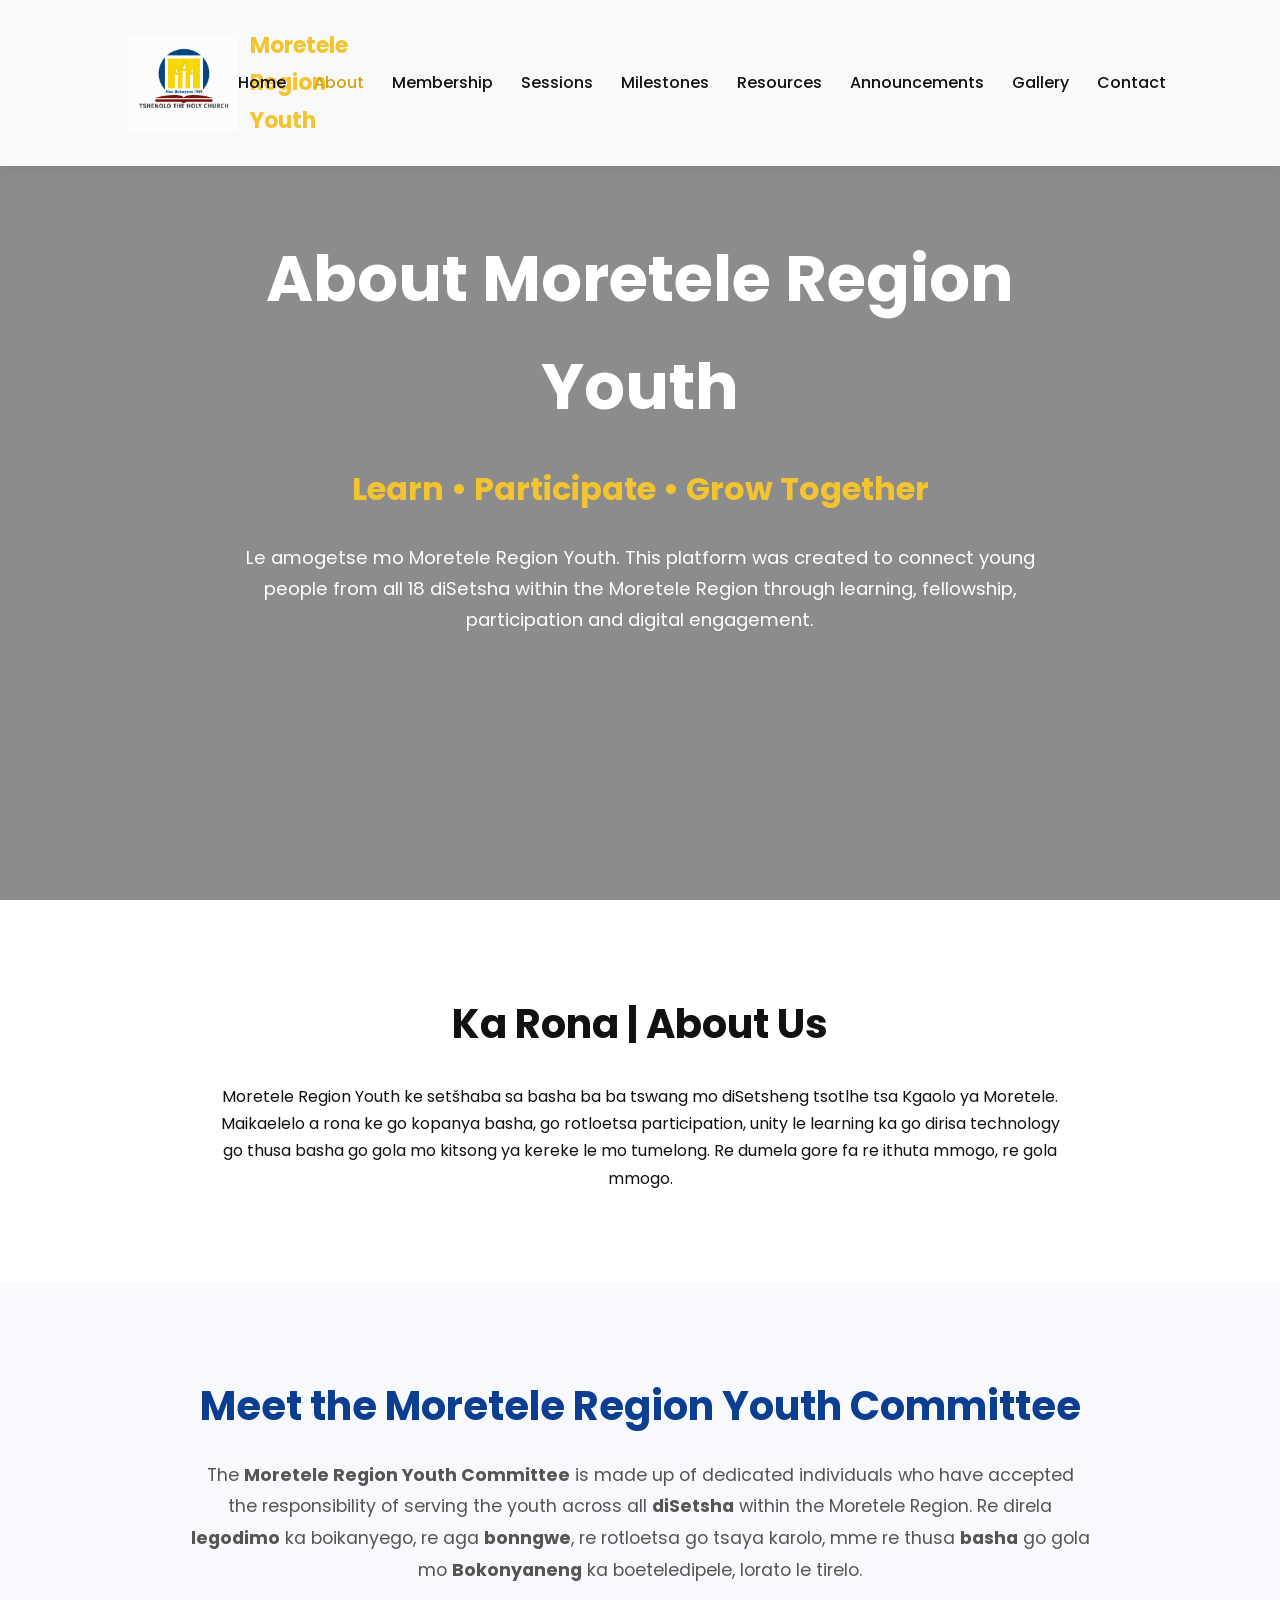
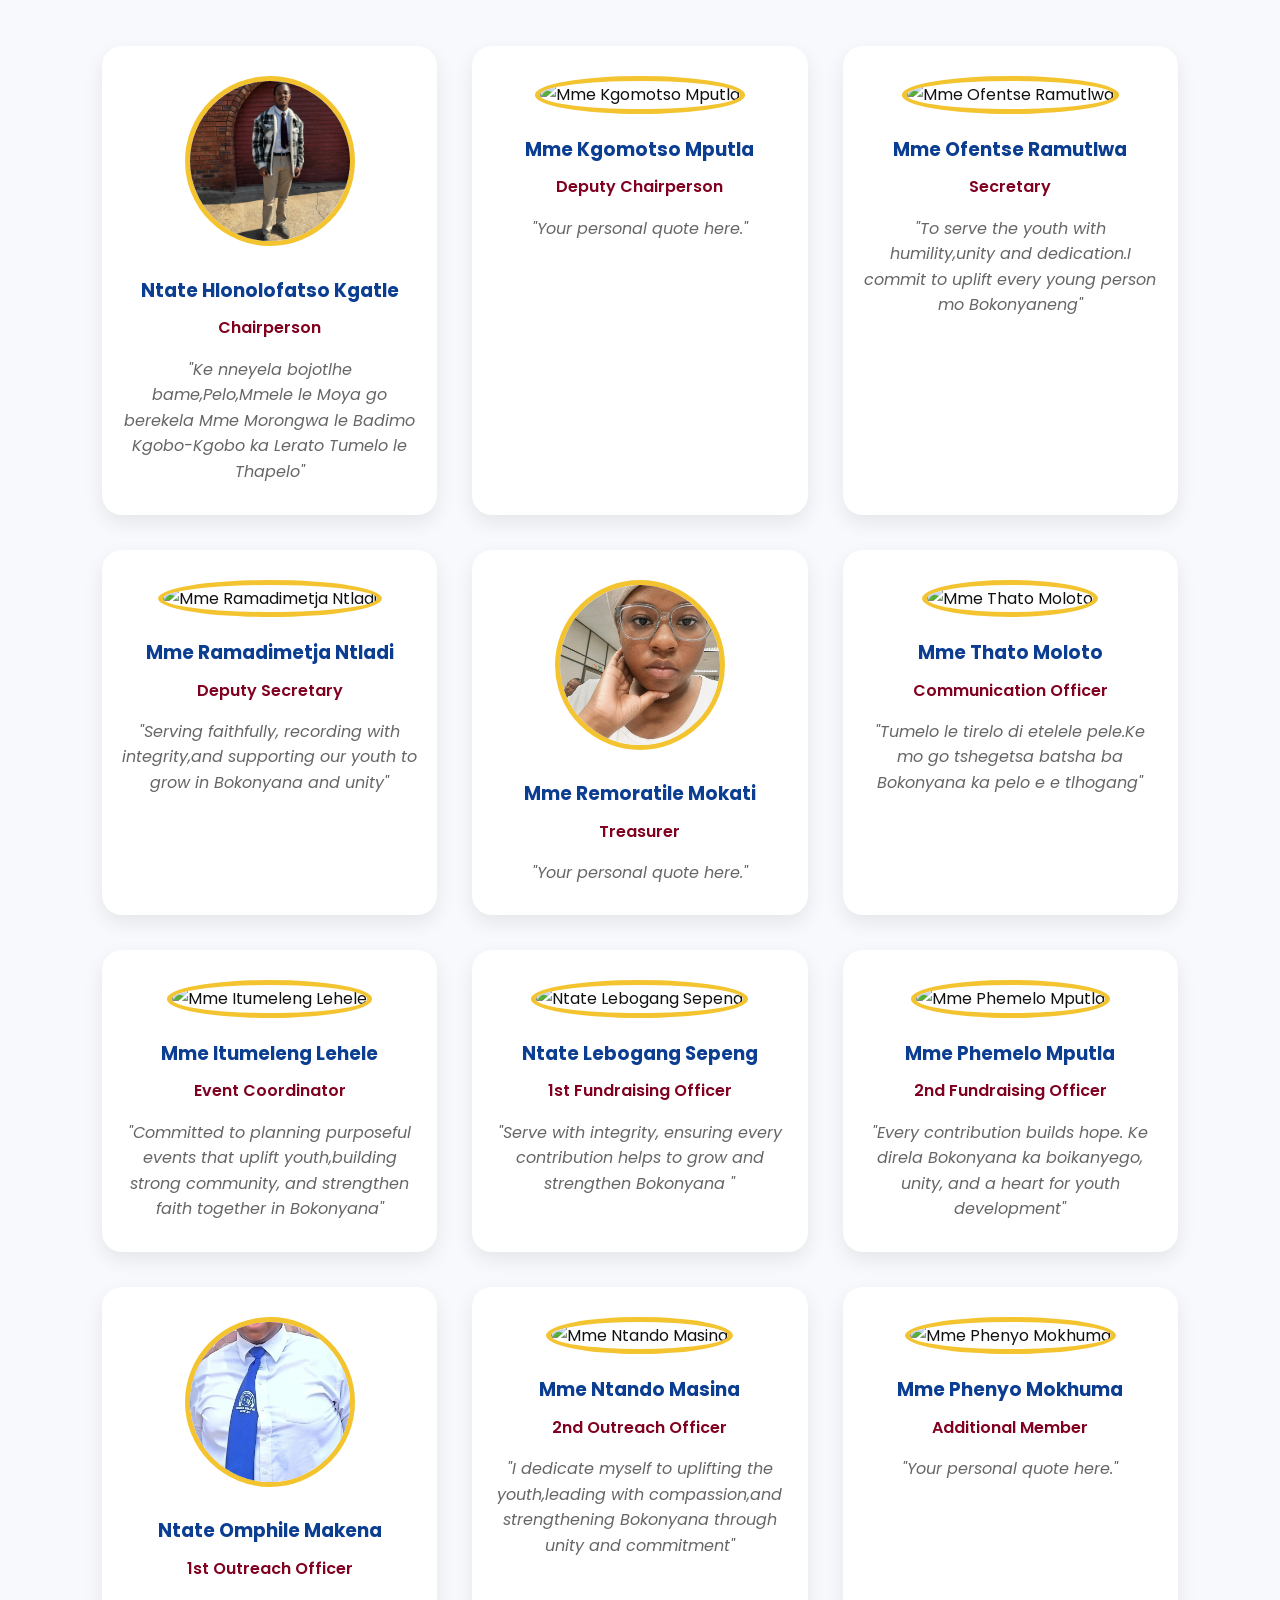
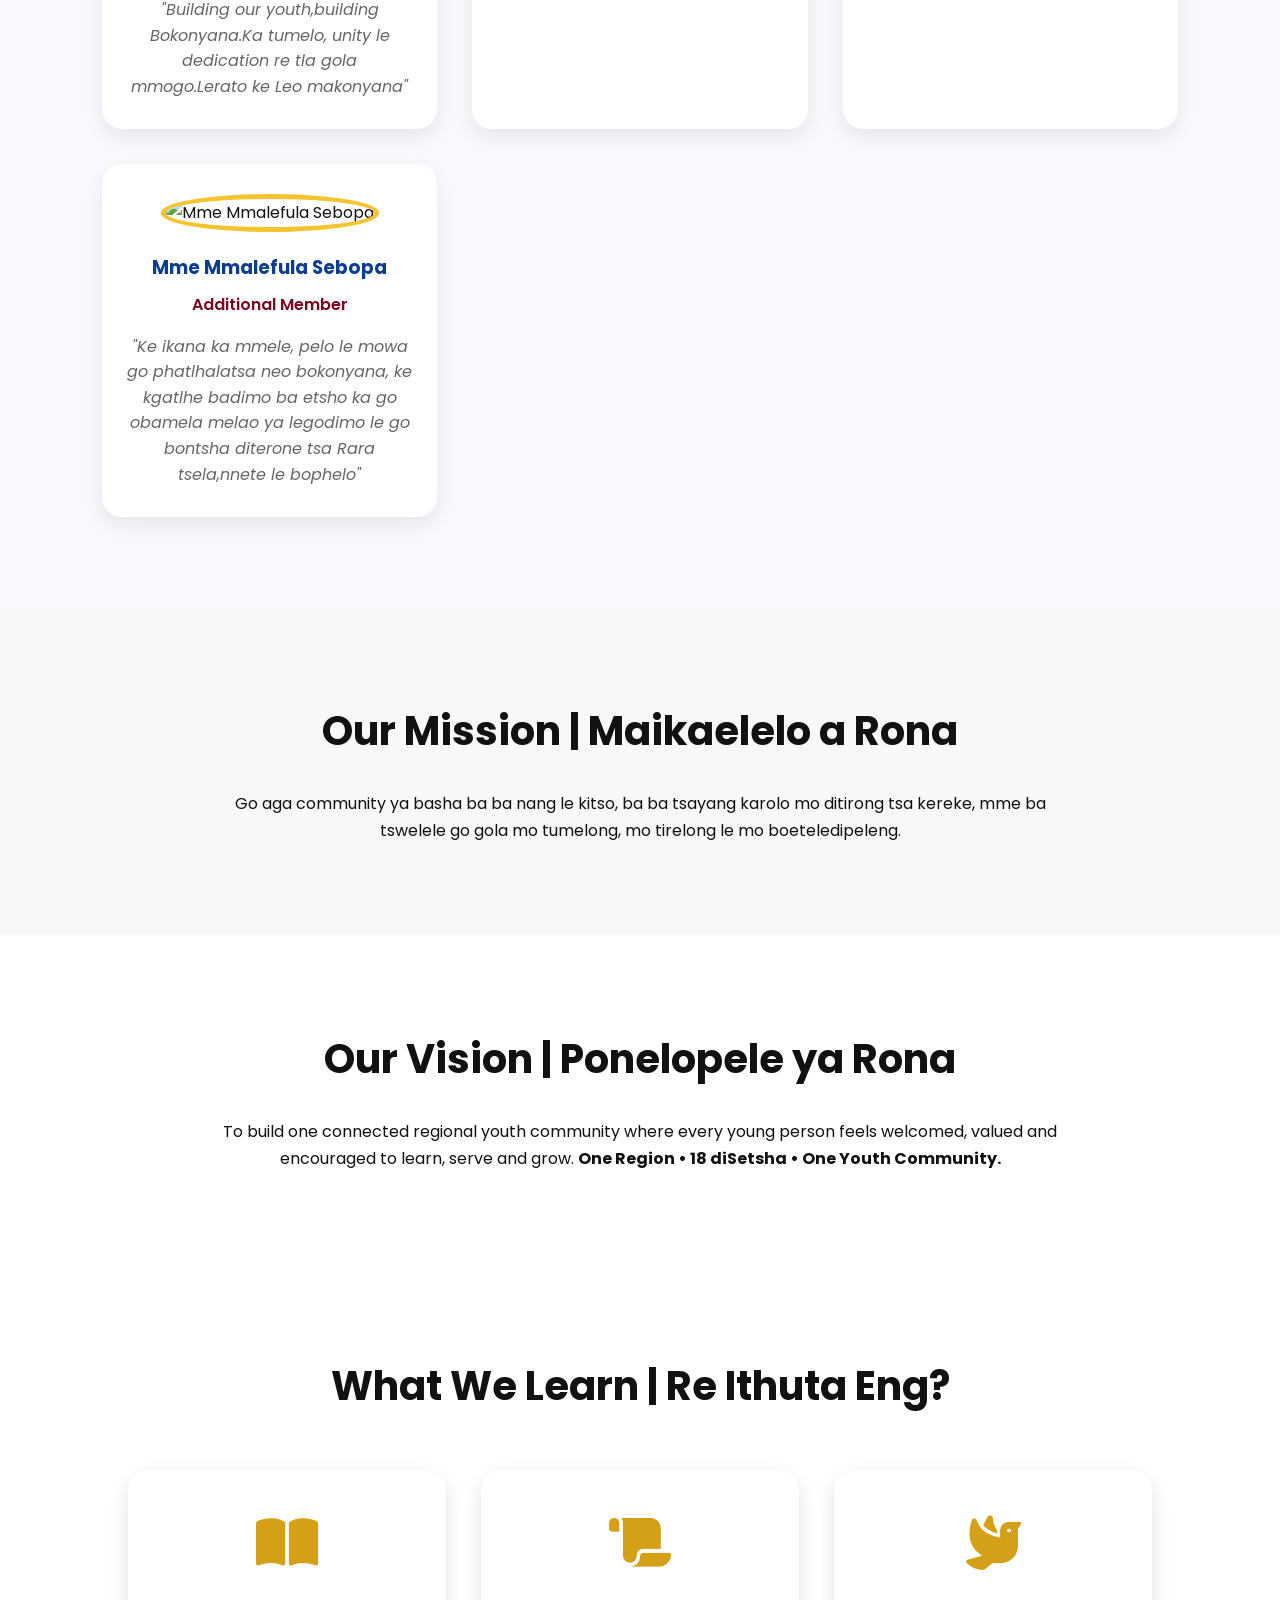
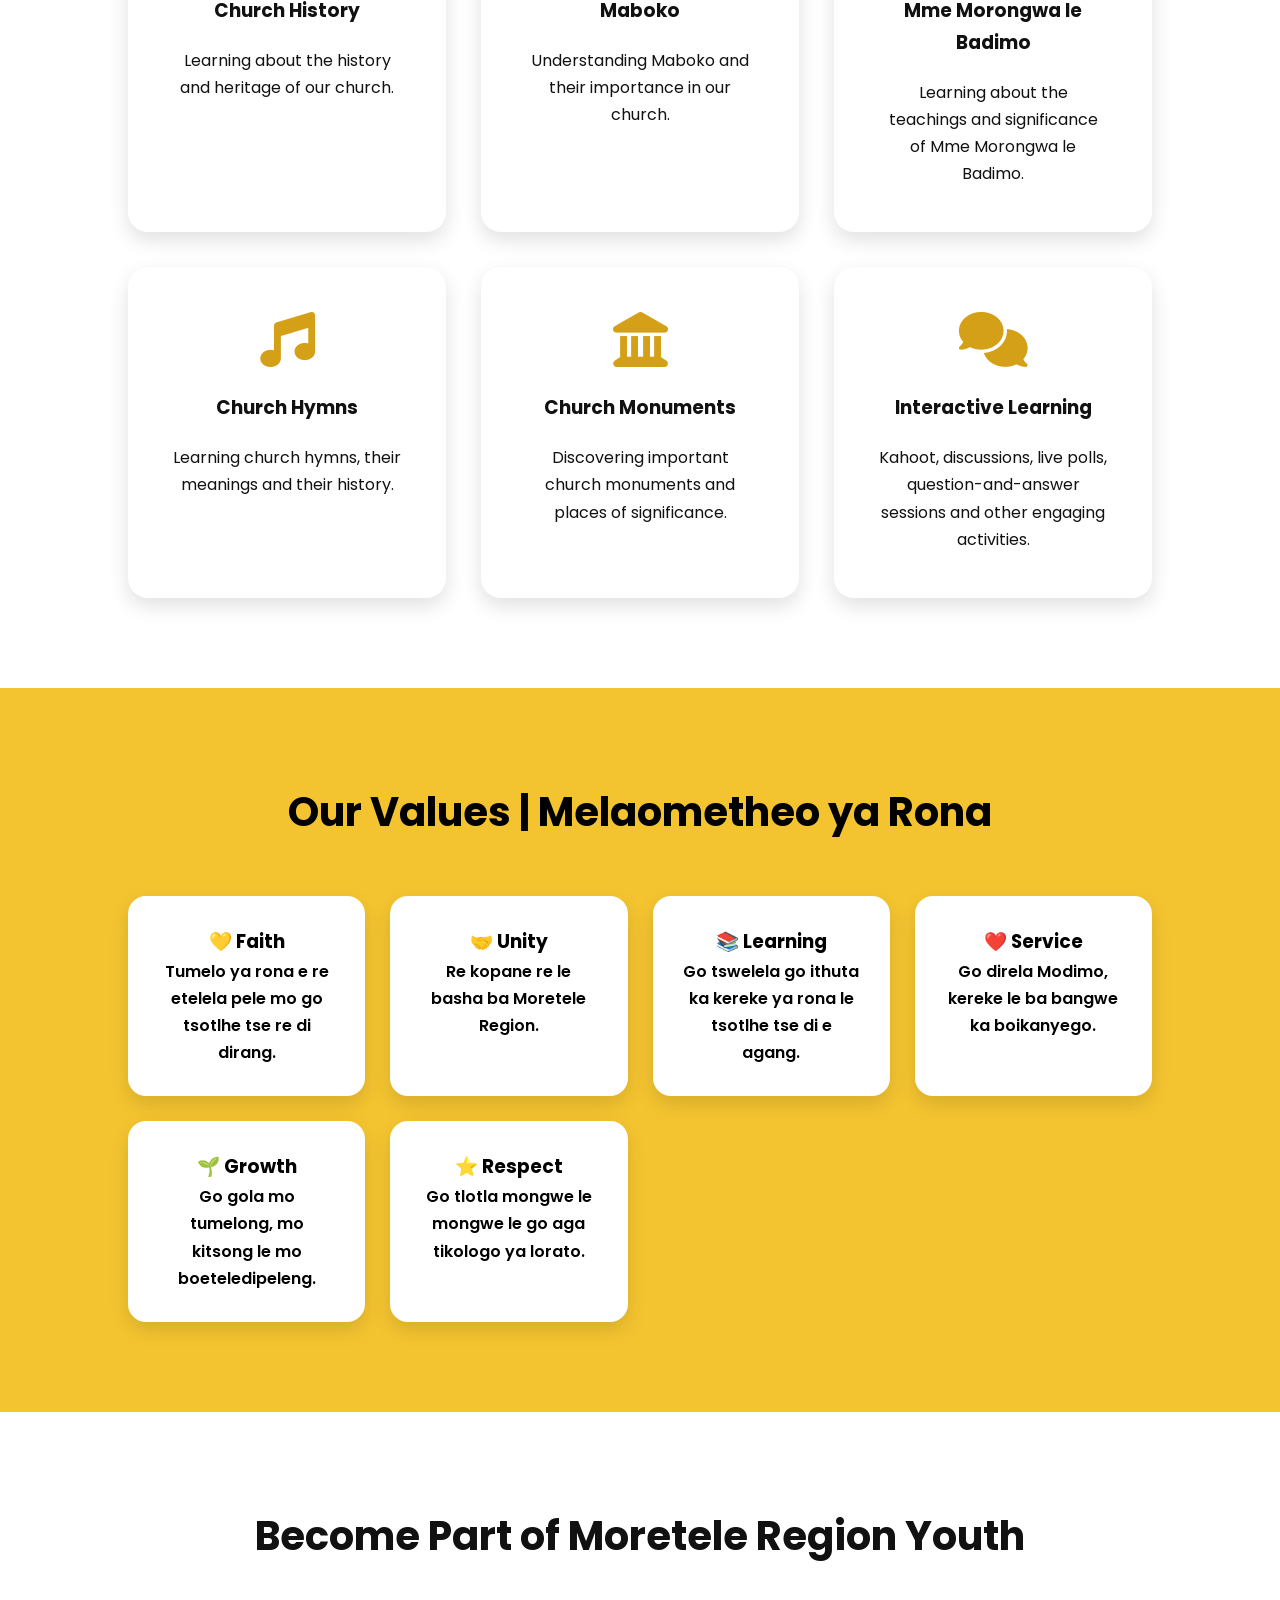
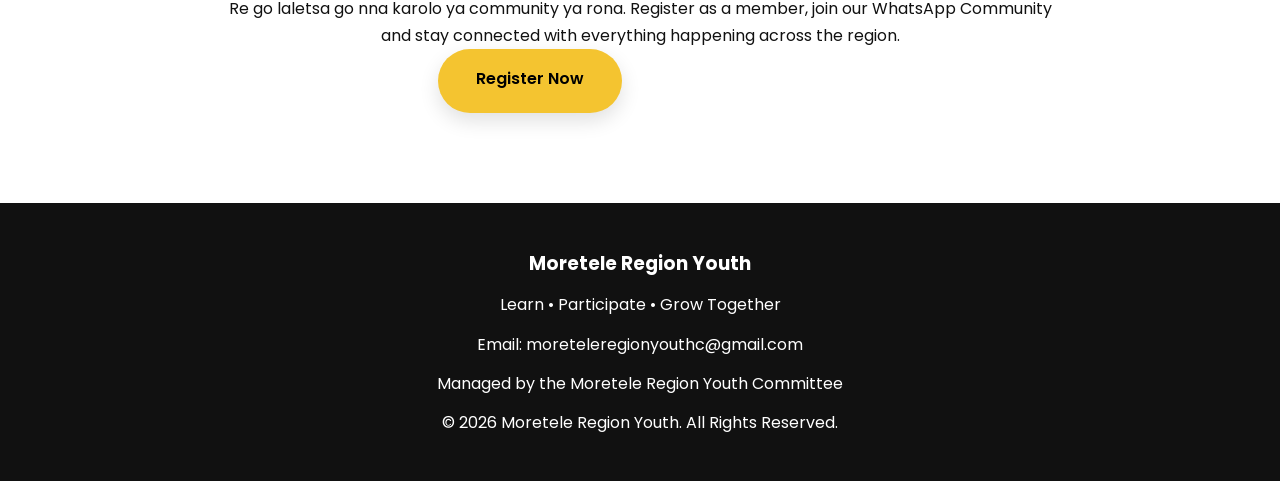
==== commit 7ef99b38: "Update about.html" ====
--- a/about.html
+++ b/about.html
@@ -99,7 +99,7 @@
     <h2>Meet the Moretele Region Youth Committee</h2>
 
     <p class="committee-intro">
-        The <strong>Moretele Region Youth Committee</strong> is made up of dedicated individuals who have accepted the responsibility of serving the youth across all <strong>diSetsha</strong> within the Moretele Region. Re direla <strong>Ntatemogolo Mmopi</strong> ka boikanyego, re aga <strong>bonngwe</strong>, re rotloetsa go tsaya karolo, mme re thusa <strong>basha</strong> go gola mo <strong>Bokonyaneng</strong> ka boeteledipele, lorato le tirelo.
+        The <strong>Moretele Region Youth Committee</strong> is made up of dedicated individuals who have accepted the responsibility of serving the youth across all <strong>diSetsha</strong> within the Moretele Region. Re direla <strong>legodimo</strong> ka boikanyego, re aga <strong>bonngwe</strong>, re rotloetsa go tsaya karolo, mme re thusa <strong>basha</strong> go gola mo <strong>Bokonyaneng</strong> ka boeteledipele, lorato le tirelo.
     </p>
 
     <div class="committee-grid">
@@ -126,7 +126,8 @@
             <img src="secretary.jpg" alt="Mme Ofentse Ramutlwa">
             <h3>Mme Ofentse Ramutlwa</h3>
             <h4>Secretary</h4>
-            <p><em>"Your personal quote here."</em></p>
+            <p><em>"To serve the youth with humility,unity and dedication.I commit to uplift
+                every young person mo Bokonyaneng"</em></p>
         </div>
 
         <!-- Deputy Secretary -->
@@ -140,7 +141,7 @@
 
         <!-- Treasurer -->
         <div class="member-card">
-            <img src="treasurer.jpg" alt="Mme Remoratile Mokati">
+            <img src="Treasurer.jpg" alt="Mme Remoratile Mokati">
             <h3>Mme Remoratile Mokati</h3>
             <h4>Treasurer</h4>
             <p><em>"Your personal quote here."</em></p>
@@ -148,32 +149,33 @@
 
         <!-- Communication Officer -->
         <div class="member-card">
-            <img src="1st outreach officer.jpg" alt="Ntate Omphile Makena">
+            <img src="CommunicationOfficer.jpg" alt="Mme Thato Moloto">
             <h3>Mme Thato Moloto</h3>
             <h4>Communication Officer</h4>
-            <p><em>"Your personal quote here."</em></p>
+            <p><em>"Tumelo le tirelo di etelele pele.Ke mo go tshegetsa batsha ba
+                Bokonyana ka pelo e e tlhogang"</em></p>
         </div>
 
         <!-- Event Coordinator -->
         <div class="member-card">
-            <img src="event coordinator.jpg" alt="Mme Itumeleng Lehele">
+            <img src="eventcoordinator.jpg" alt="Mme Itumeleng Lehele">
             <h3>Mme Itumeleng Lehele</h3>
             <h4>Event Coordinator</h4>
-            <p><em>"Your personal quote here."</em></p>
+            <p><em>"Committed to planning purposeful events that uplift youth,building strong community,
+               and strengthen faith together in Bokonyana"</em></p>
         </div>
 
         <!-- 1st Fundraising Officer -->
         <div class="member-card">
-            <img src="1st fundraising officer.jpg" alt="Ntate Lebogang Sepeng">
+            <img src="1stfundraisingofficer.jpg" alt="Ntate Lebogang Sepeng">
             <h3>Ntate Lebogang Sepeng</h3>
             <h4>1st Fundraising Officer</h4>
-            <p><em>"Committed to planning purposeful events that uplift youth,building strong community,
-               and strengthen faith together in Bokonyana "</em></p>
+            <p><em>"Serve with integrity, ensuring every contribution helps to grow and strengthen Bokonyana "</em></p>
         </div>
 
         <!-- 2nd Fundraising Officer -->
         <div class="member-card">
-            <img src="2nd fundraising officer.jpg" alt="Mme Phemelo Mputla">
+            <img src="2ndfundraisingofficer.jpg" alt="Mme Phemelo Mputla">
             <h3>Mme Phemelo Mputla</h3>
             <h4>2nd Fundraising Officer</h4>
             <p><em>"Every contribution builds hope. Ke direla Bokonyana ka boikanyego,
@@ -182,7 +184,7 @@
 
         <!-- 1st Outreach Officer -->
         <div class="member-card">
-            <img src="1st outreach officer.jpg" alt="Mme Thato Moloto">
+            <img src="1st outreach officer.jpg" alt="Ntate Omphile Makena">
             <h3>Ntate Omphile Makena</h3>
             <h4>1st Outreach Officer</h4>
             <p><em>"Building our youth,building Bokonyana.Ka tumelo,
@@ -191,15 +193,16 @@
 
         <!-- 2nd Outreach Officer -->
         <div class="member-card">
-            <img src="2nd outreach officer.jpg" alt="Mme Ntando Masina">
+            <img src="2ndoutreachofficer.jpg" alt="Mme Ntando Masina">
             <h3>Mme Ntando Masina</h3>
             <h4>2nd Outreach Officer</h4>
-            <p><em>"Your personal quote here."</em></p>
+            <p><em>"I dedicate myself to uplifting the youth,leading with compassion,and
+                strengthening Bokonyana through unity and commitment"</em></p>
         </div>
 
         <!-- Additional Member -->
         <div class="member-card">
-            <img src="additional member.jpg" alt="Mme Phenyo Mokhuma">
+            <img src="additionalmember.jpg" alt="Mme Phenyo Mokhuma">
             <h3>Mme Phenyo Mokhuma</h3>
             <h4>Additional Member</h4>
             <p><em>"Your personal quote here."</em></p>
@@ -207,10 +210,12 @@
 
         <!-- Additional Member -->
         <div class="member-card">
-            <img src="additional member2.jpg" alt="Mme Mmalefula Sebopa">
+            <img src="additionalmember2.jpg" alt="Mme Mmalefula Sebopa">
             <h3>Mme Mmalefula Sebopa</h3>
             <h4>Additional Member</h4>
-            <p><em>"Your personal quote here."</em></p>
+            <p><em>"Ke ikana ka mmele, pelo le mowa go phatlhalatsa neo bokonyana,
+                ke kgatlhe badimo ba etsho ka go obamela melao ya legodimo le go
+                bontsha diterone tsa Rara tsela,nnete le bophelo"</em></p>
         </div>
 
     </div>
--- a/style.css
+++ b/style.css
@@ -606,3 +606,70 @@
     color:#F4C430;
     font-weight:bold;
 }
+/* ==========================
+   COMMITTEE SECTION
+========================== */
+
+.committee{
+    padding:90px 8%;
+    background:#f8f9fc;
+    text-align:center;
+}
+
+.committee h2{
+    font-size:2.5rem;
+    color:#0B3D91;
+    margin-bottom:20px;
+}
+
+.committee-intro{
+    max-width:900px;
+    margin:0 auto 60px;
+    font-size:1.1rem;
+    line-height:1.8;
+    color:#555;
+}
+
+.committee-grid{
+    display:grid;
+    grid-template-columns:repeat(auto-fit,minmax(260px,1fr));
+    gap:35px;
+}
+
+.member-card{
+    background:#fff;
+    padding:30px 20px;
+    border-radius:20px;
+    box-shadow:0 8px 20px rgba(0,0,0,.08);
+    transition:0.3s;
+}
+
+.member-card:hover{
+    transform:translateY(-10px);
+}
+
+.member-card img{
+    width:170px;
+    height:170px;
+    border-radius:50%;
+    object-fit:cover;
+    border:5px solid #F4C430;
+    margin-bottom:20px;
+}
+
+.member-card h3{
+    color:#0B3D91;
+    margin-bottom:8px;
+}
+
+.member-card h4{
+    color:#800020;
+    margin-bottom:15px;
+    font-weight:600;
+}
+
+.member-card p{
+    color:#666;
+    font-style:italic;
+    line-height:1.6;
+}
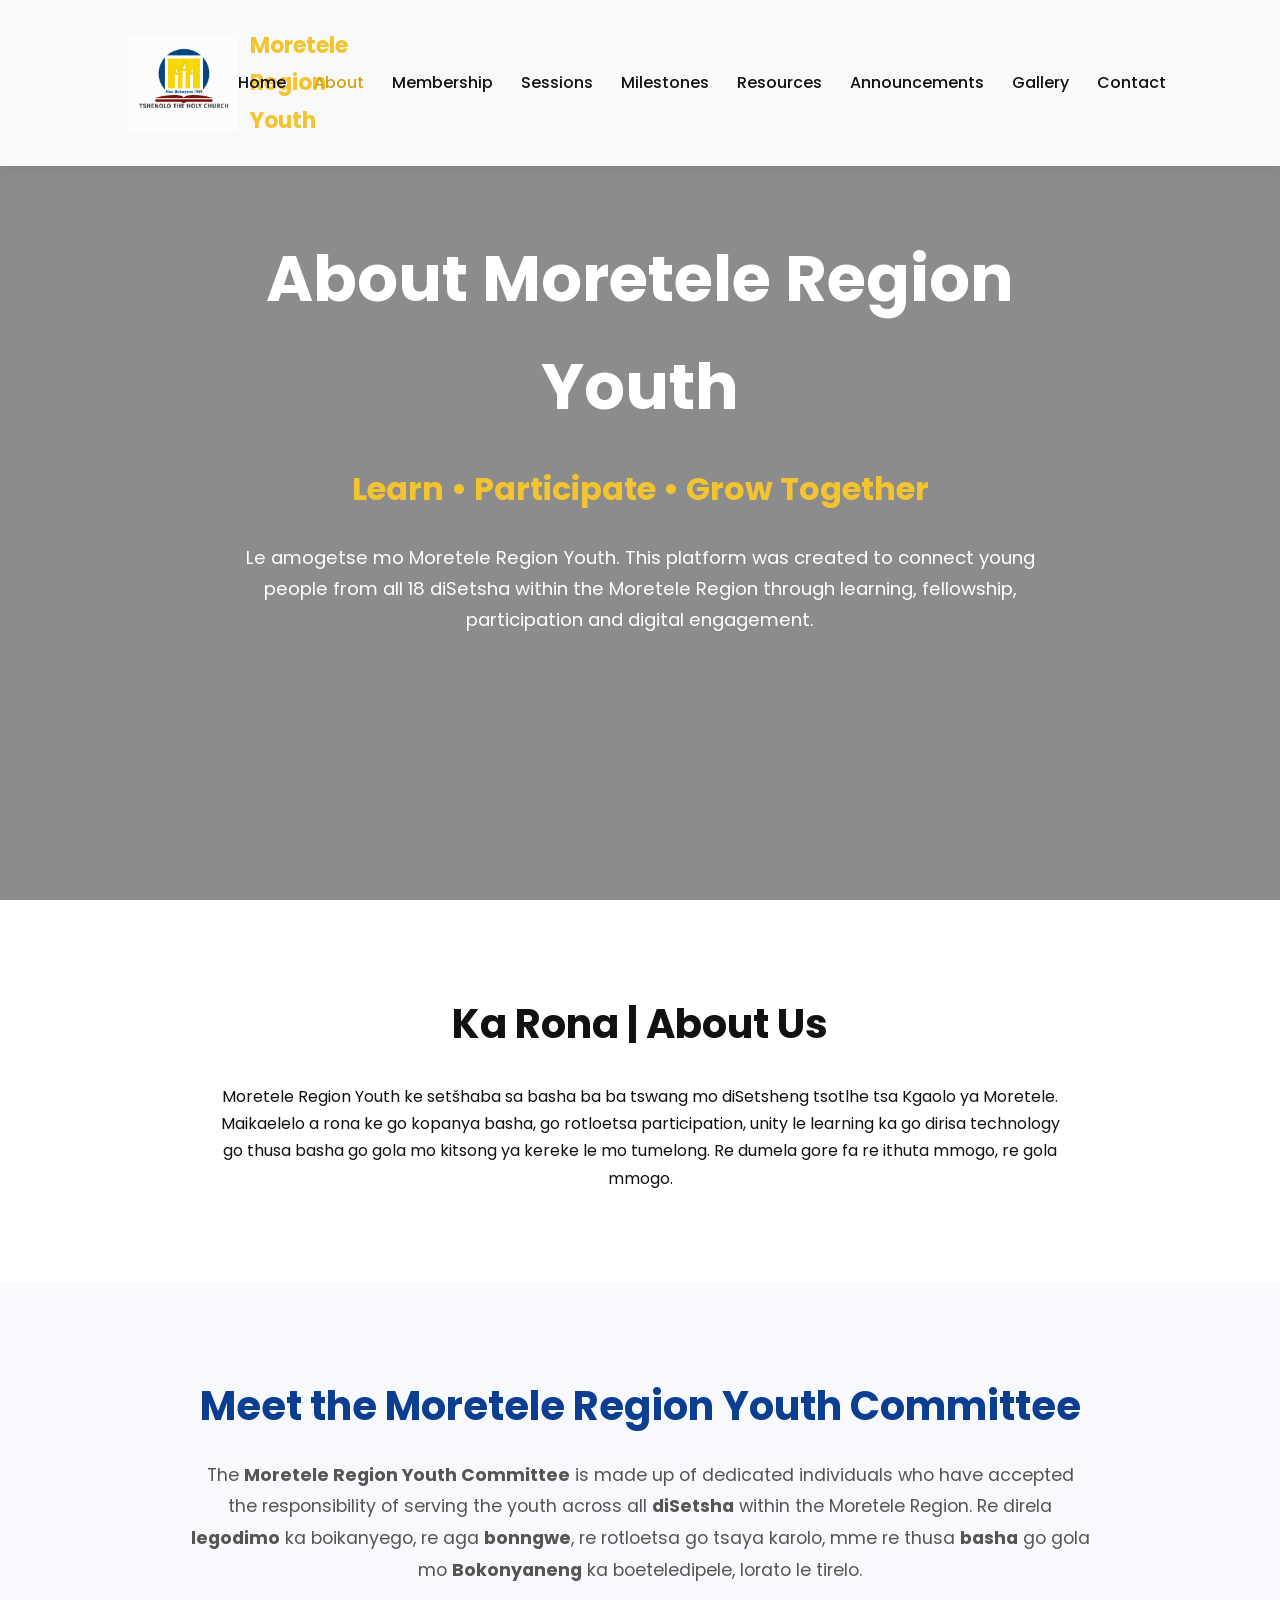
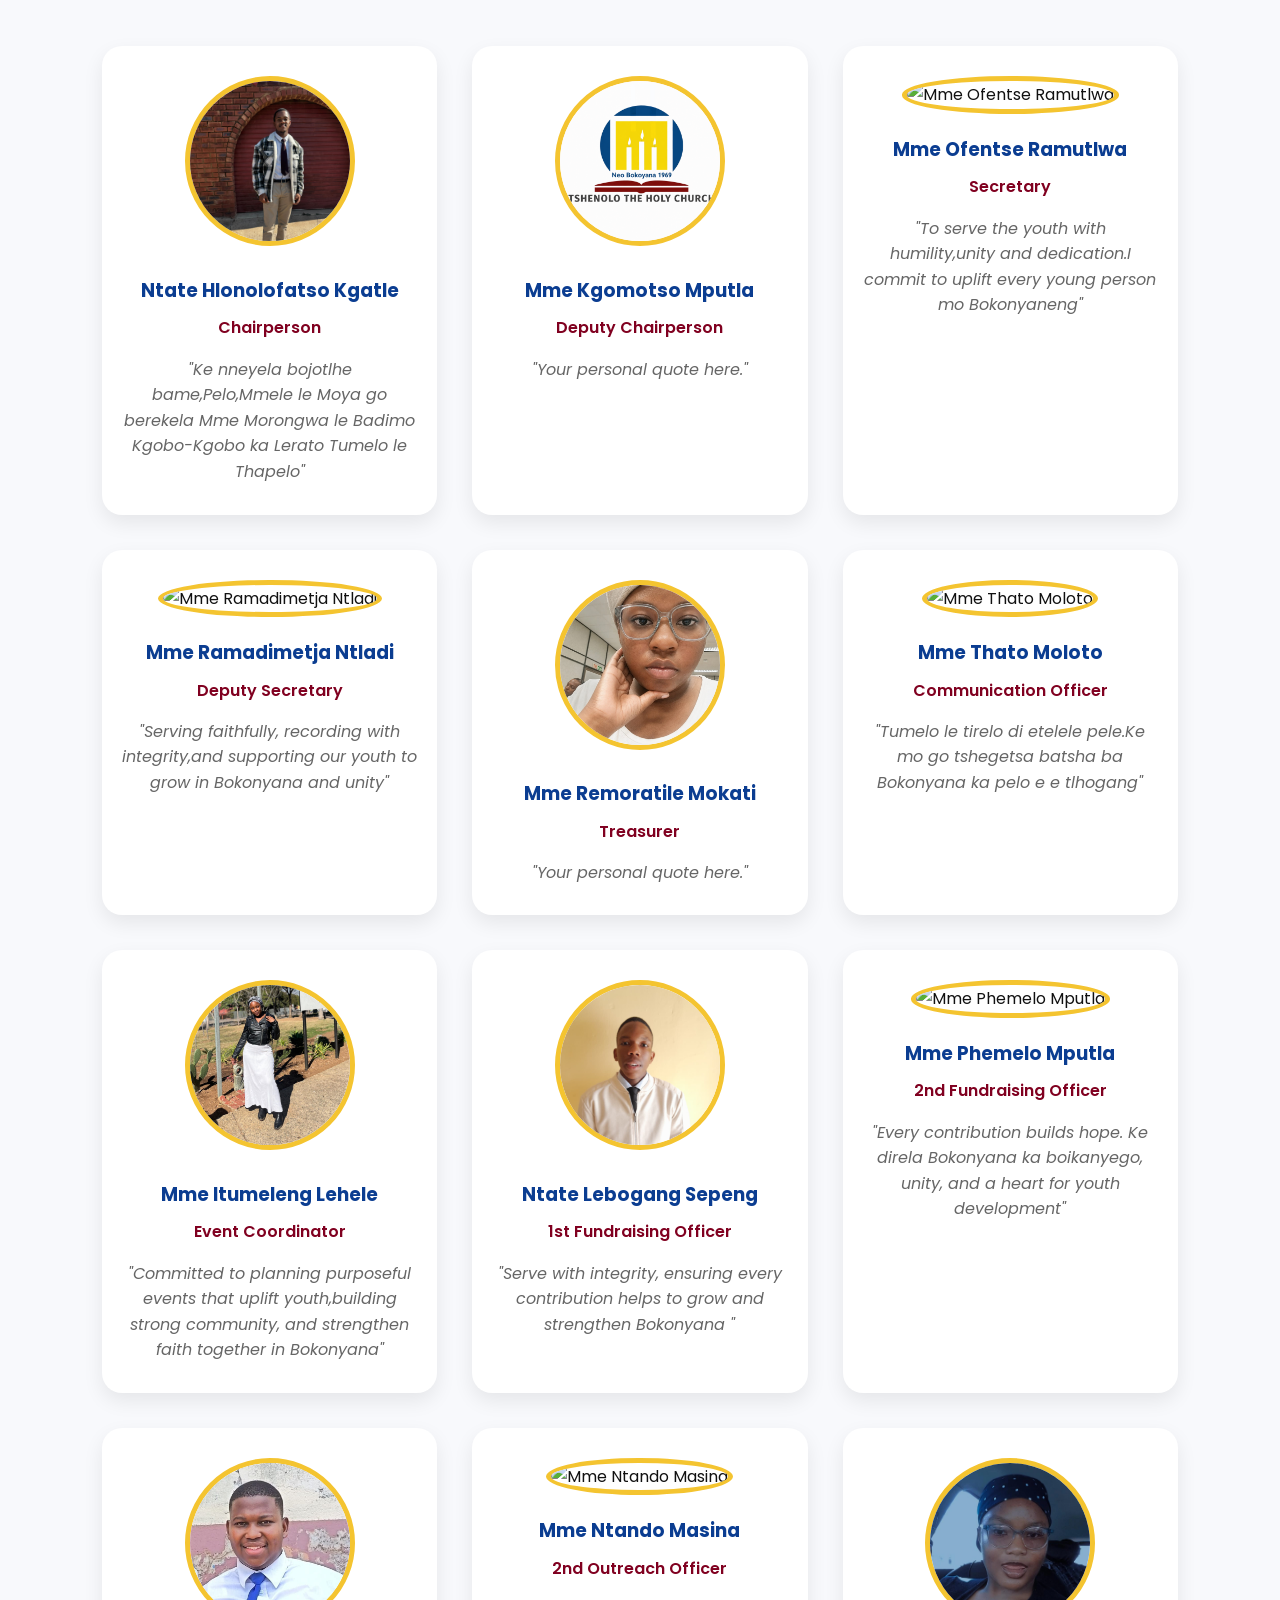
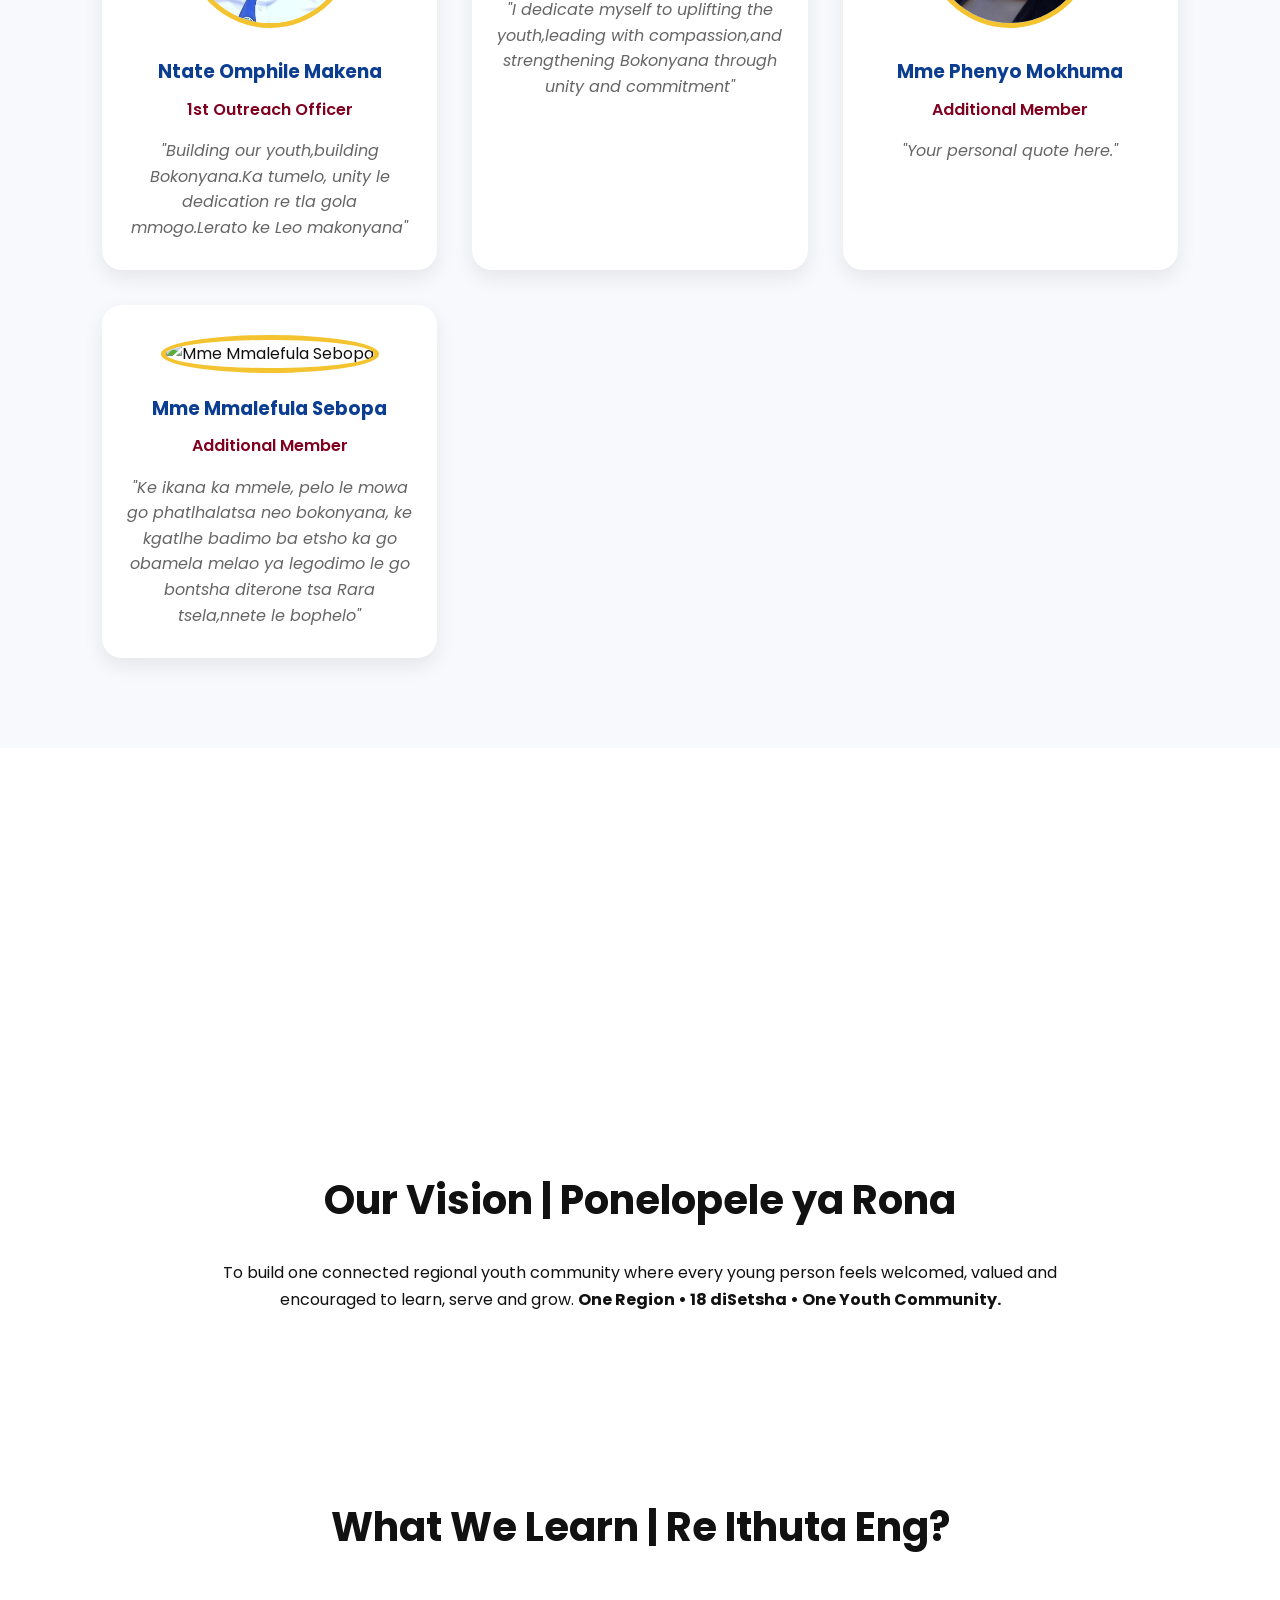
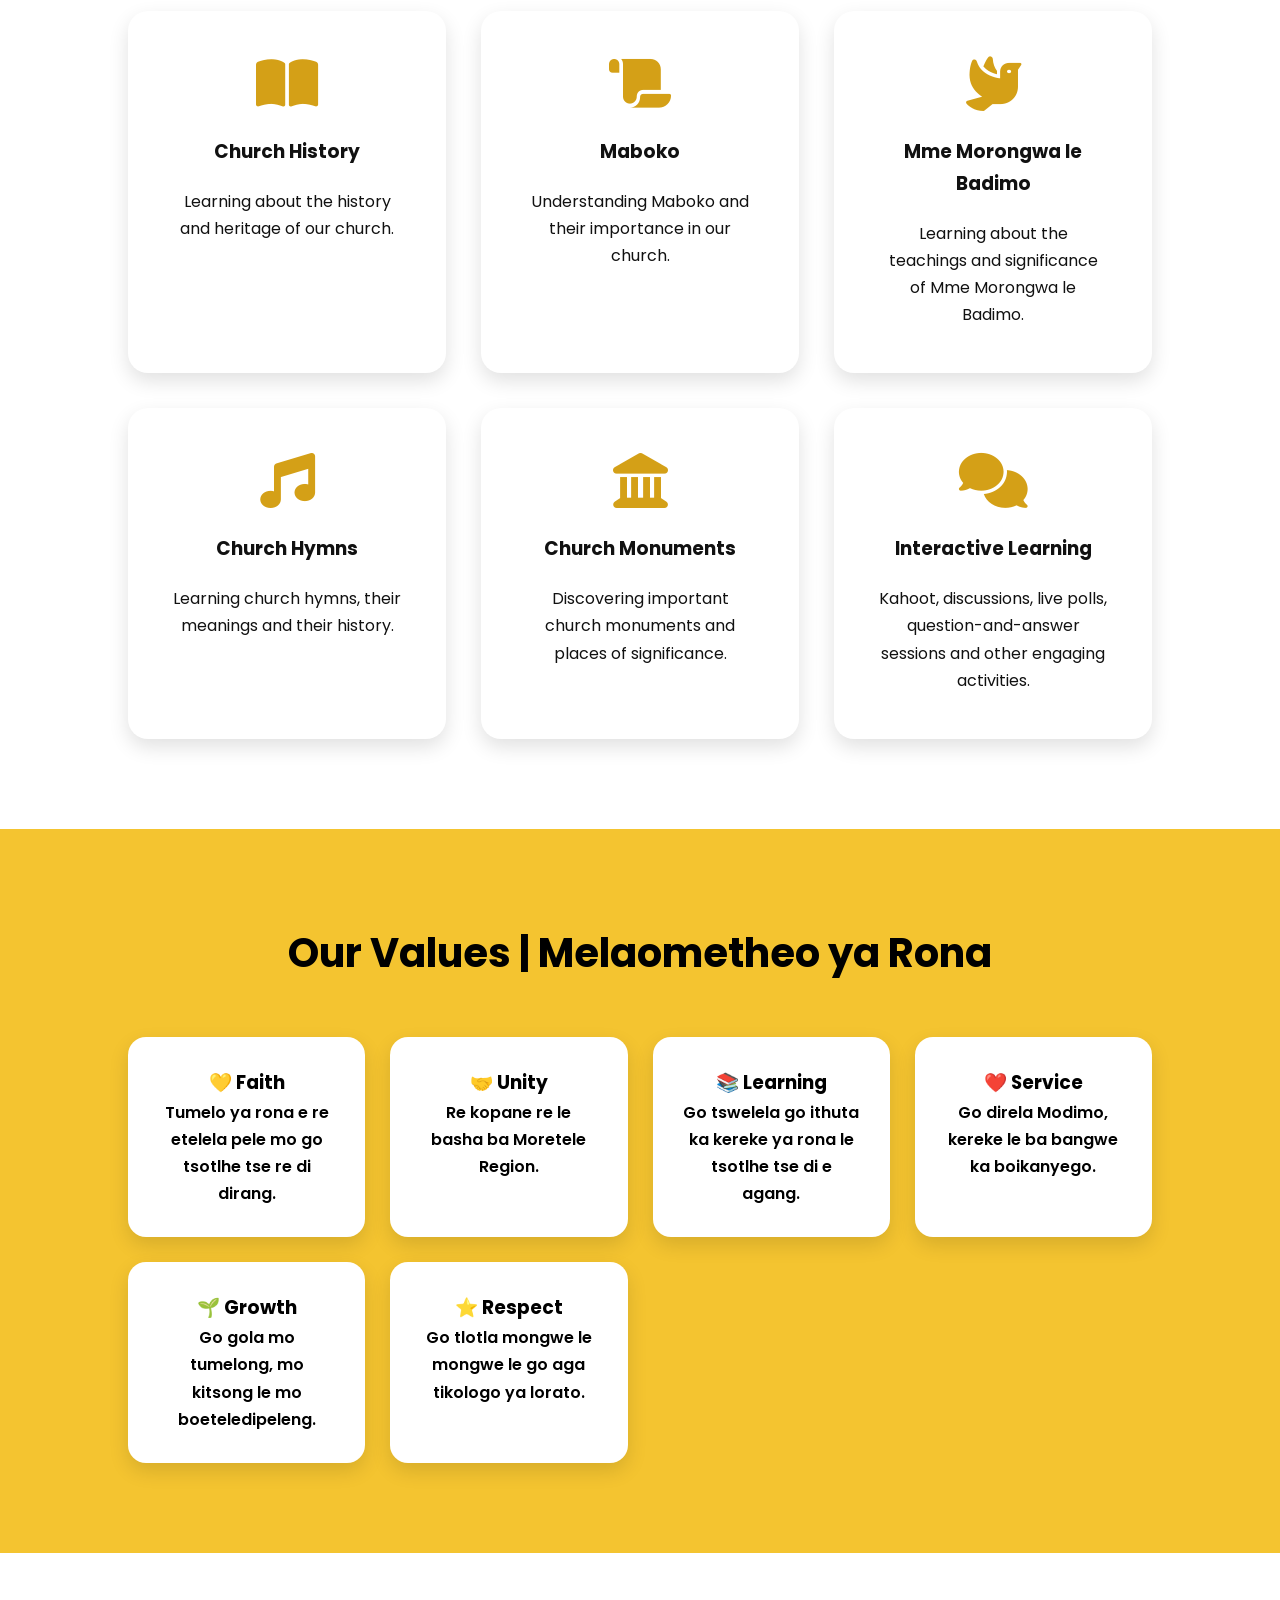
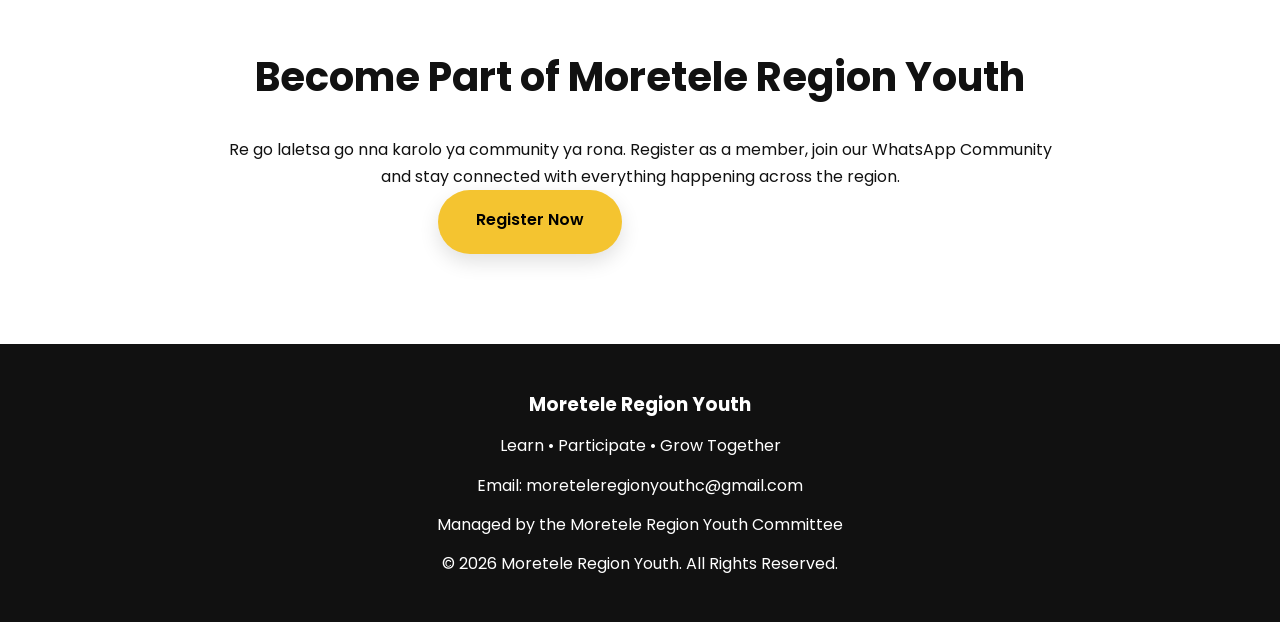
==== commit 1133859a: "Fix HTML formatting and structure in about.html" ====
--- a/about.html
+++ b/about.html
@@ -115,7 +115,8 @@
 
         <!-- Deputy Chairperson -->
         <div class="member-card">
-            <img src="deputychairperson.jpg" alt="Mme Kgomotso Mputla">
+            <img src ="logo.png" alt="Test">
+            
             <h3>Mme Kgomotso Mputla</h3>
             <h4>Deputy Chairperson</h4>
             <p><em>"Your personal quote here."</em></p>
--- a/style.css
+++ b/style.css
@@ -649,10 +649,11 @@
 }
 
 .member-card img{
-    width:170px;
+     width:170px;
     height:170px;
     border-radius:50%;
     object-fit:cover;
+    object-position:center top;
     border:5px solid #F4C430;
     margin-bottom:20px;
 }
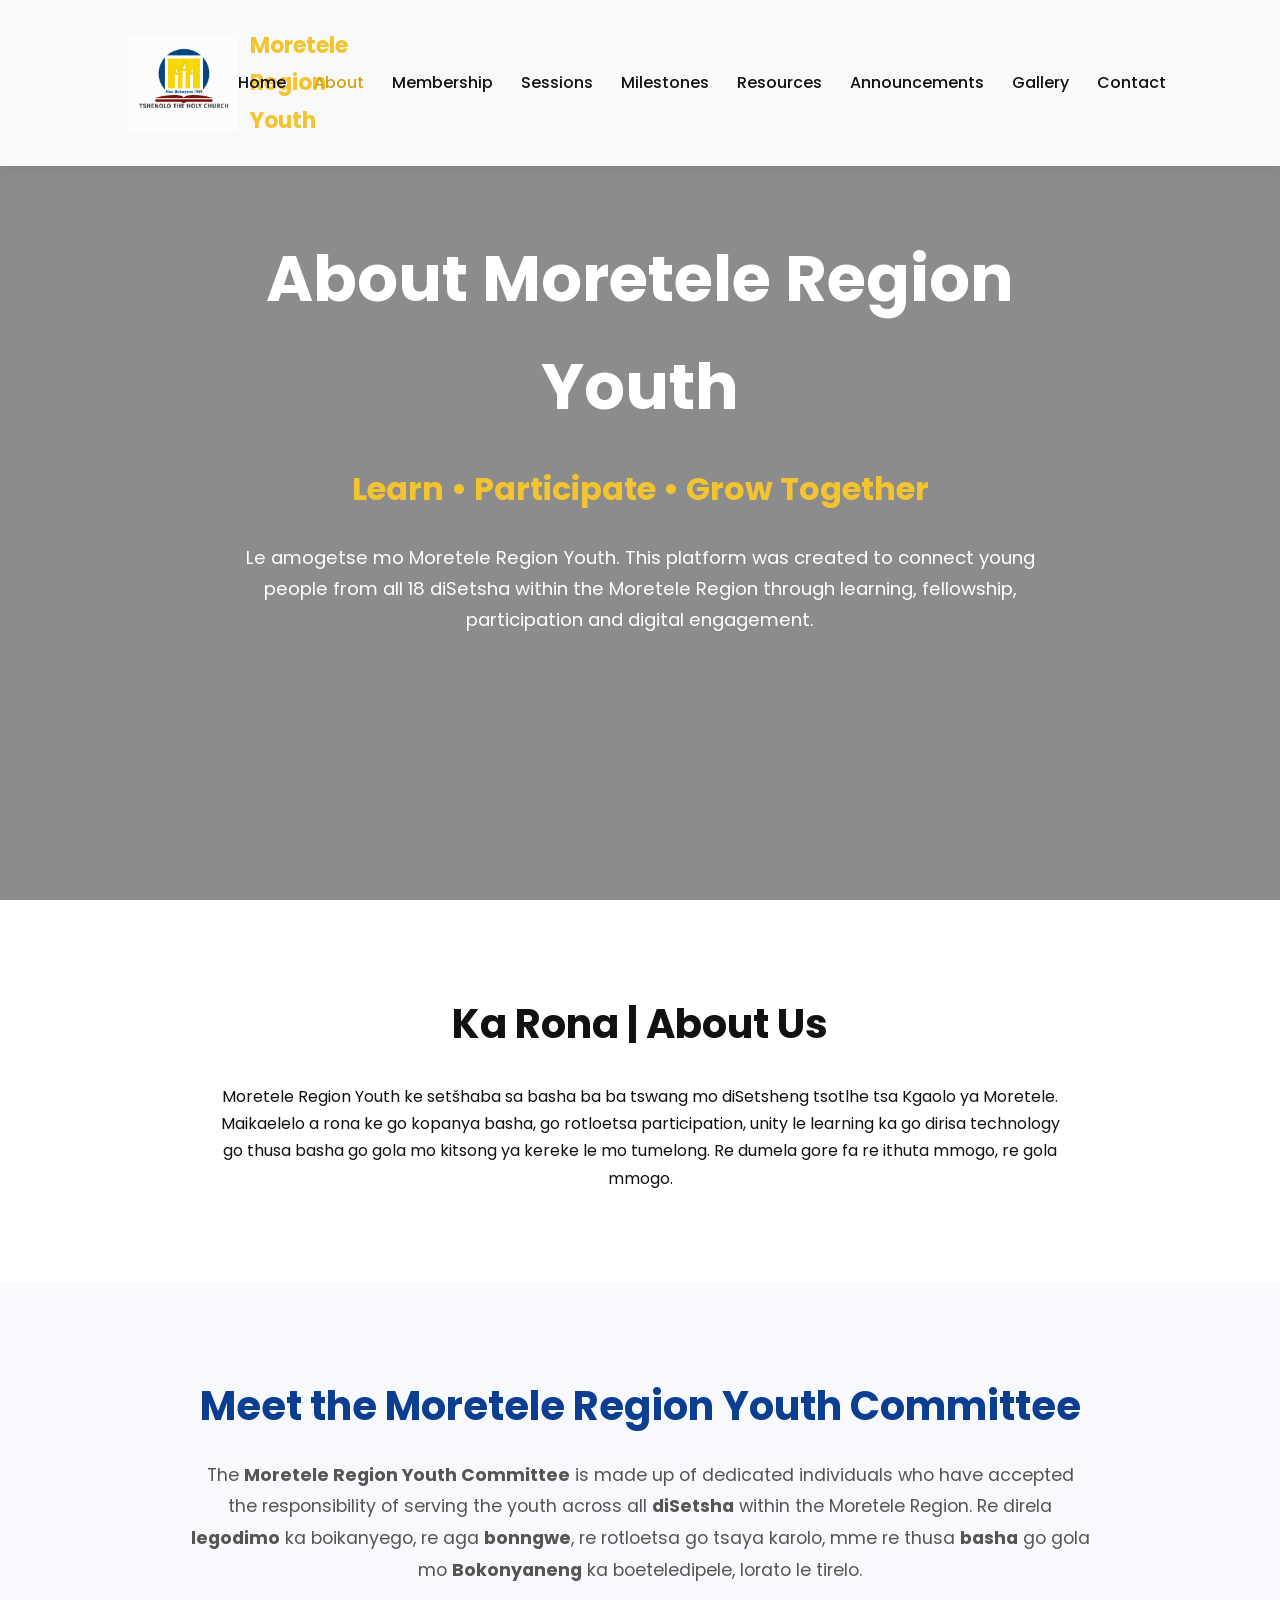
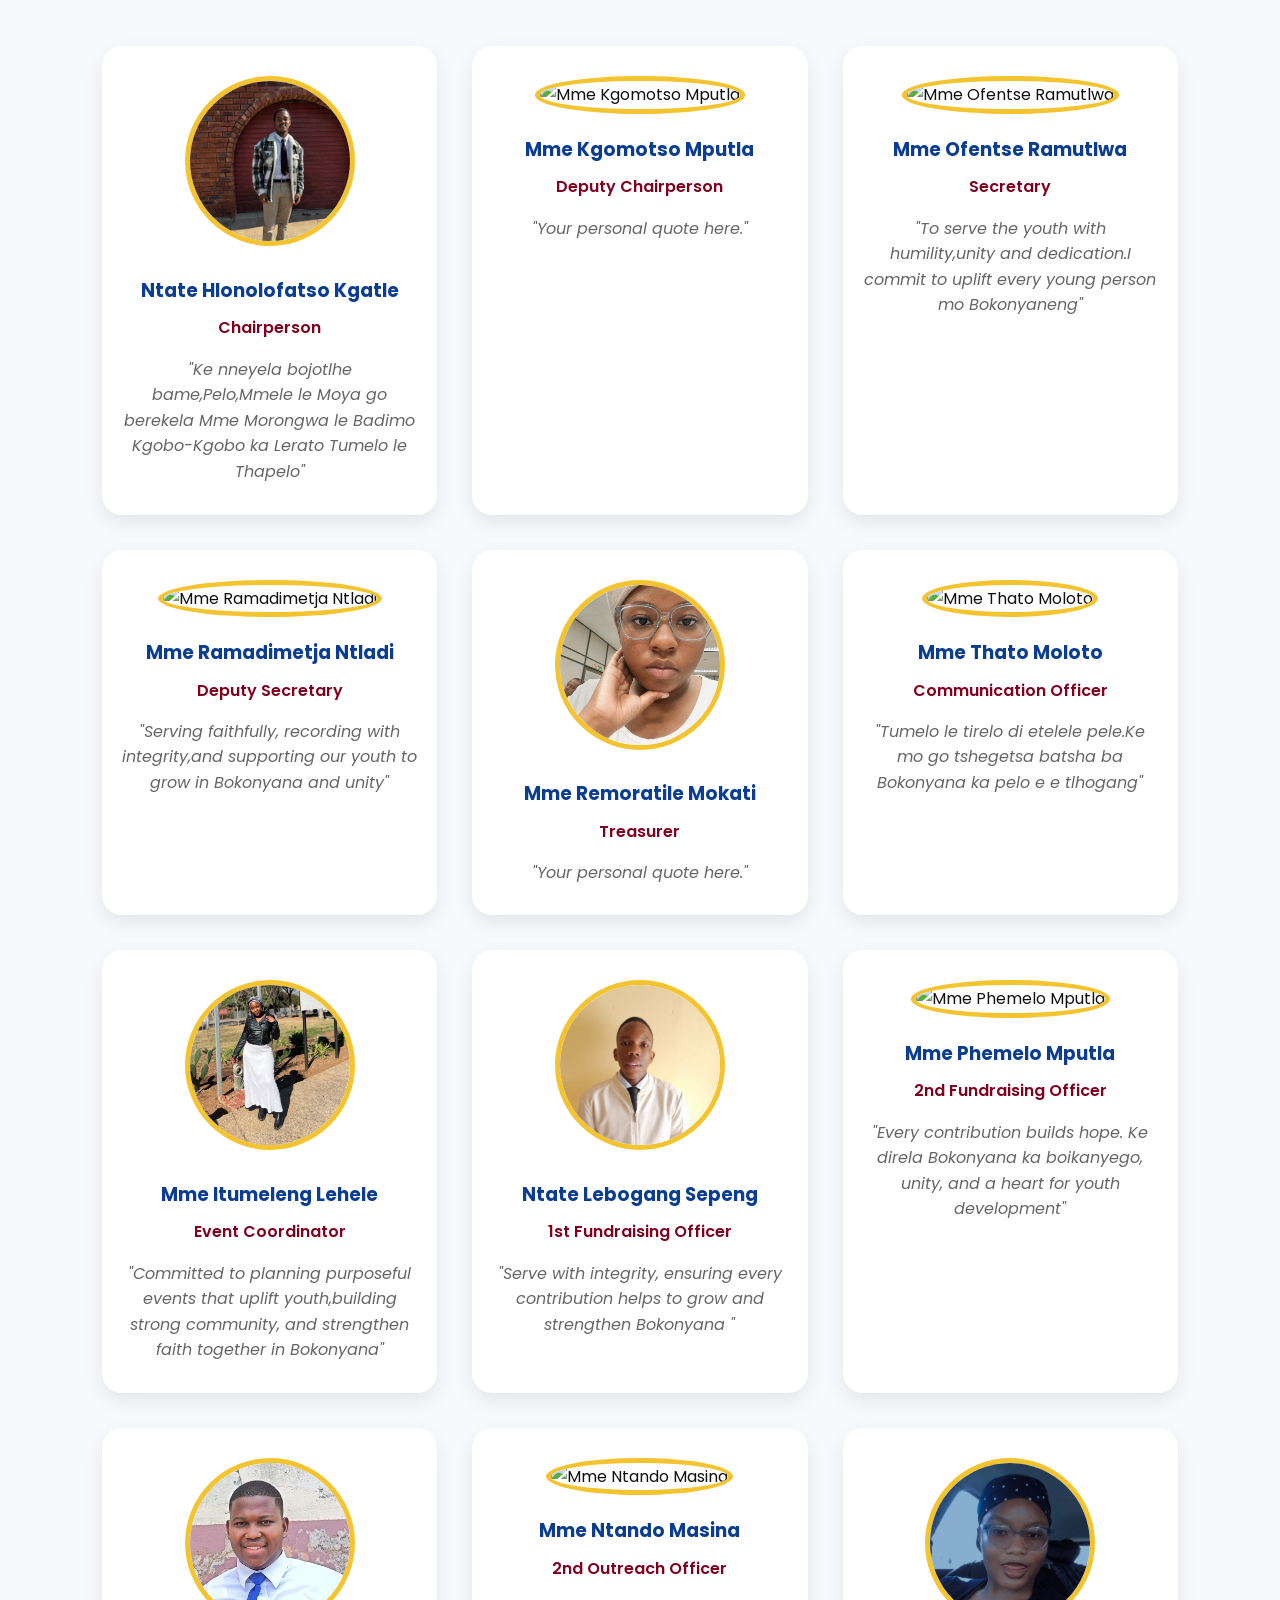
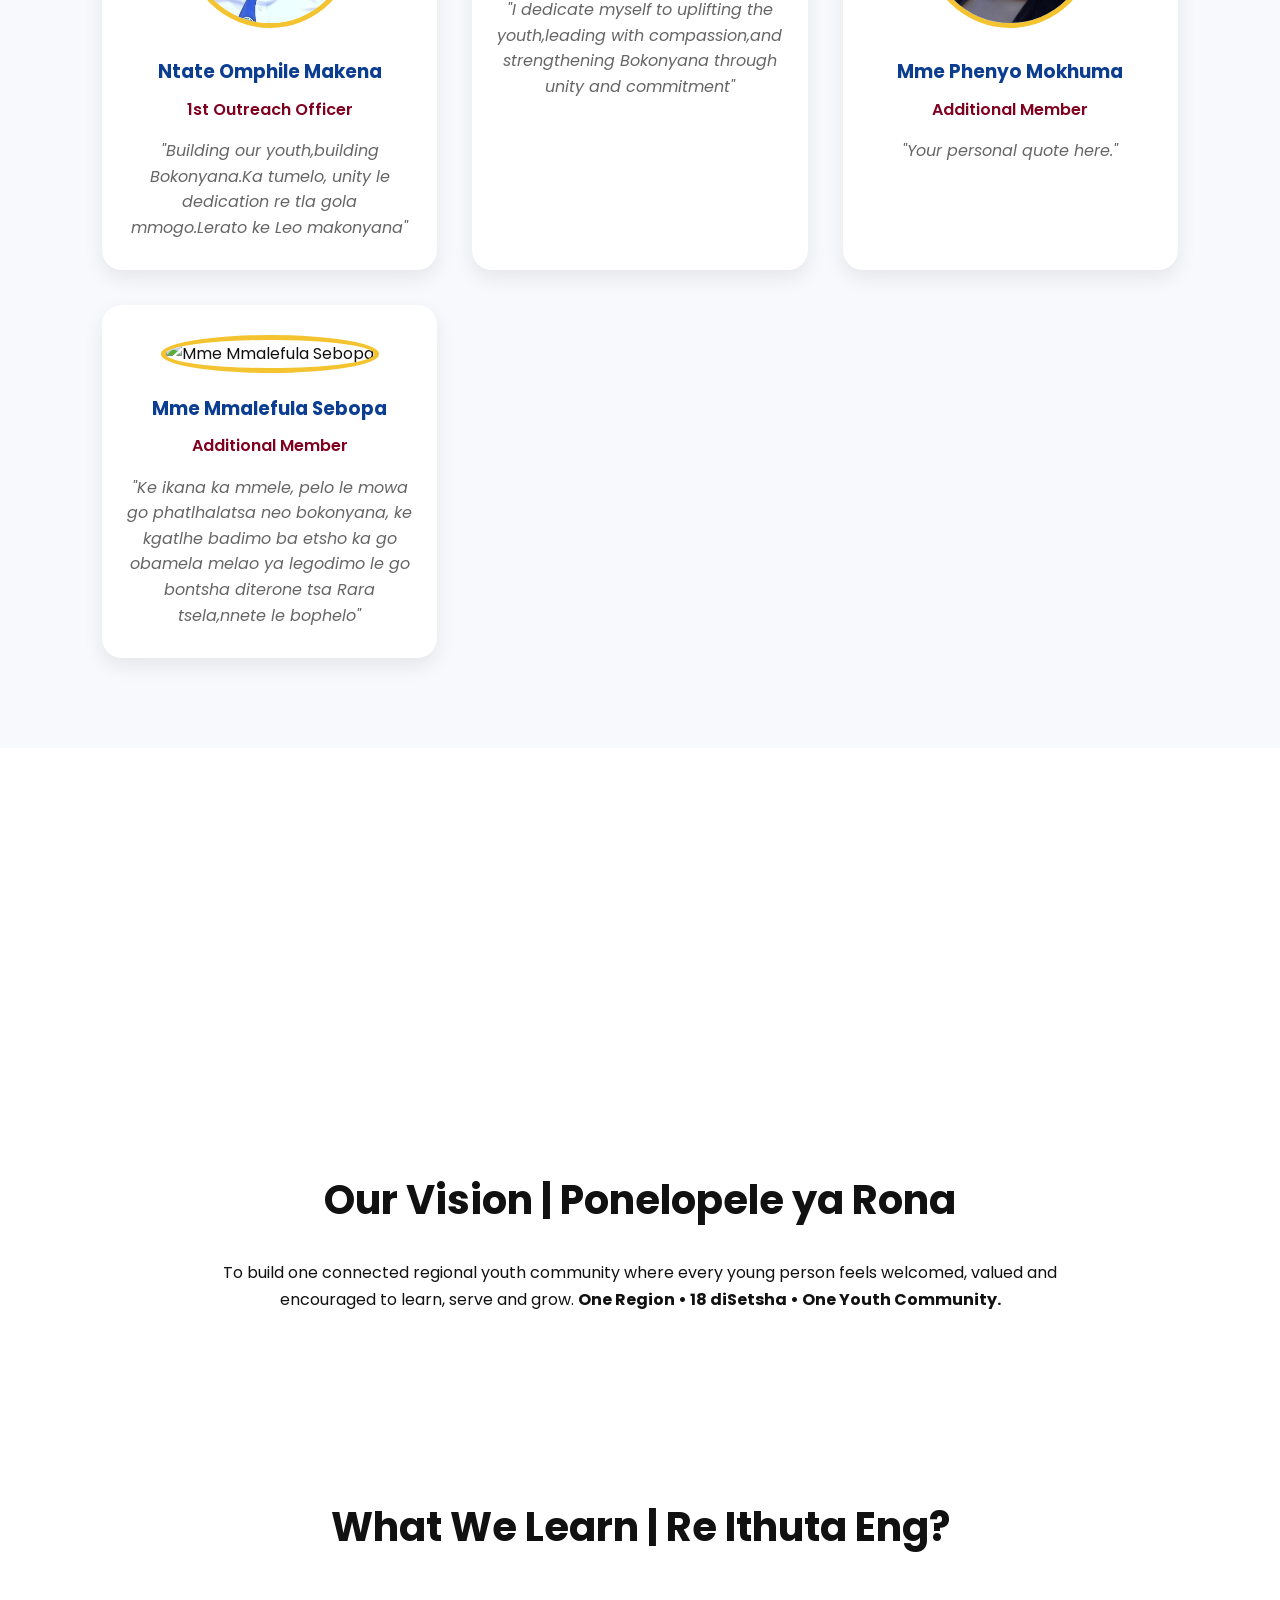
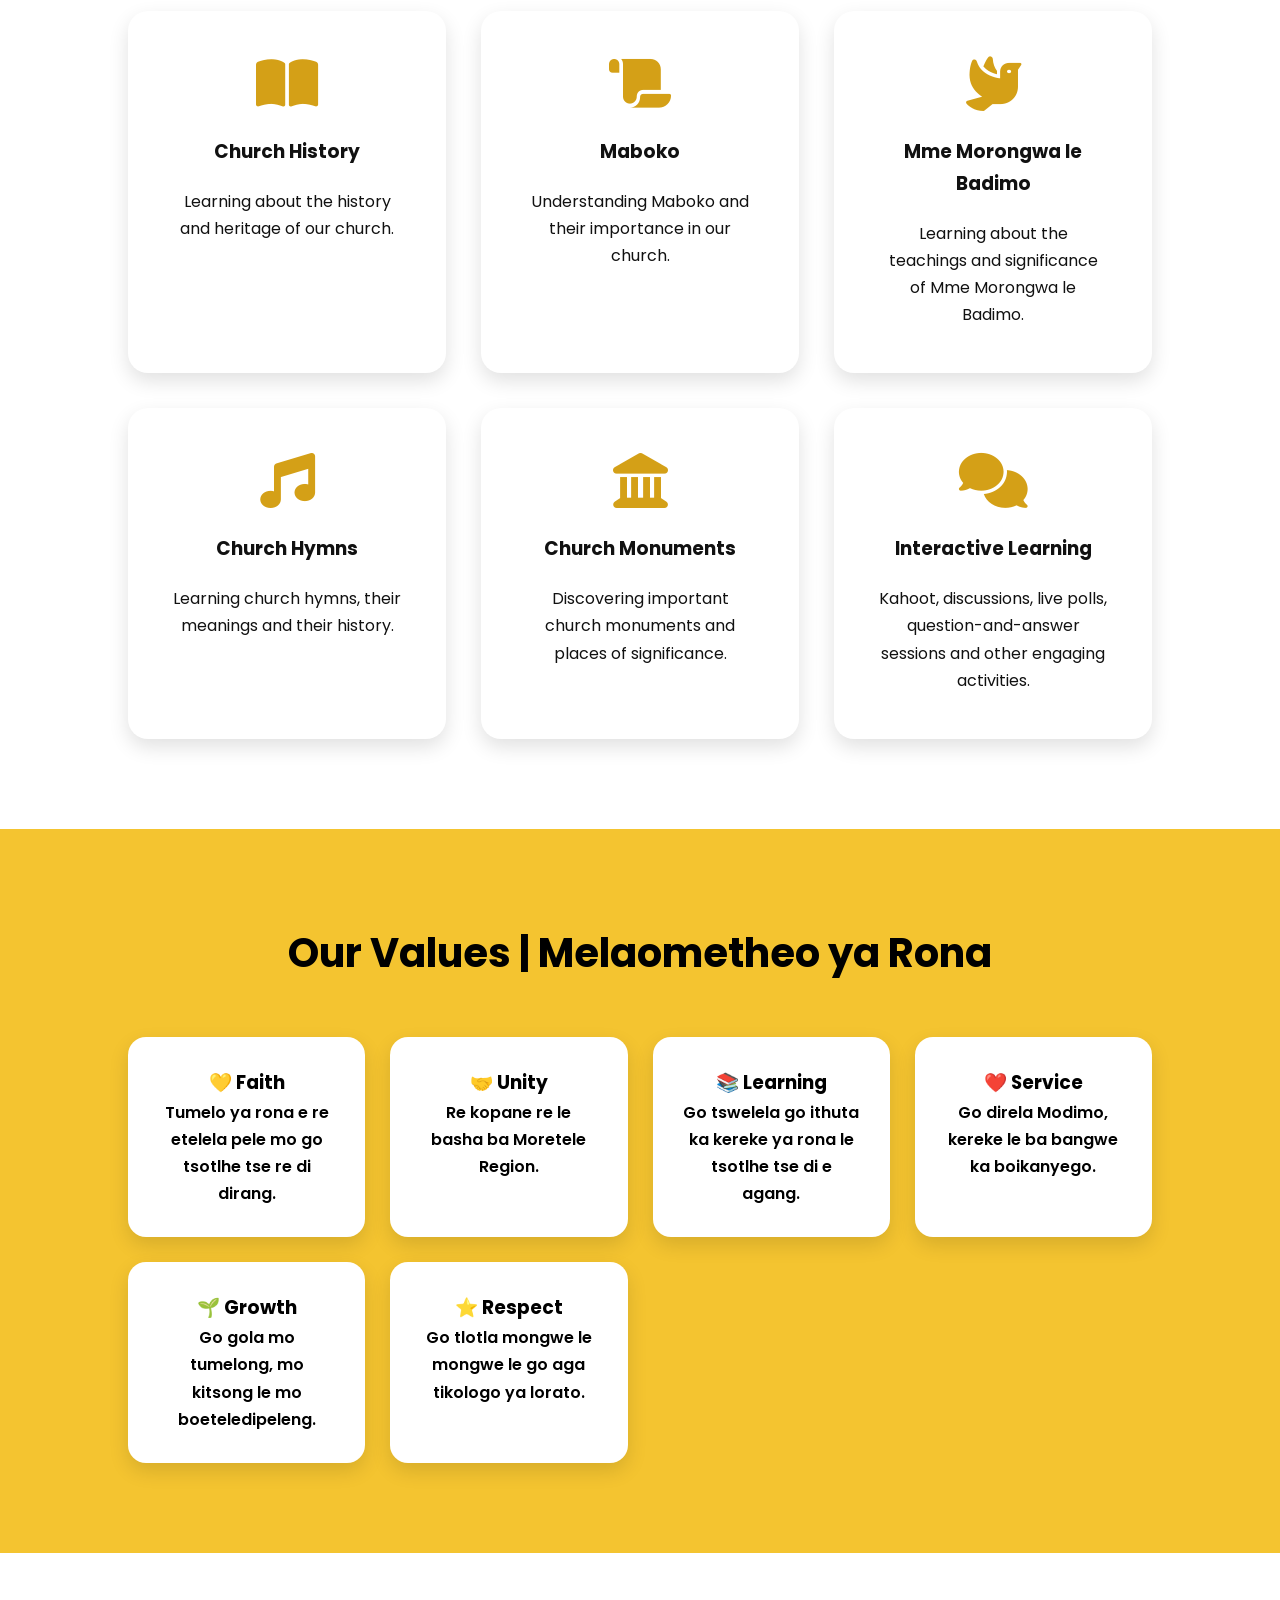
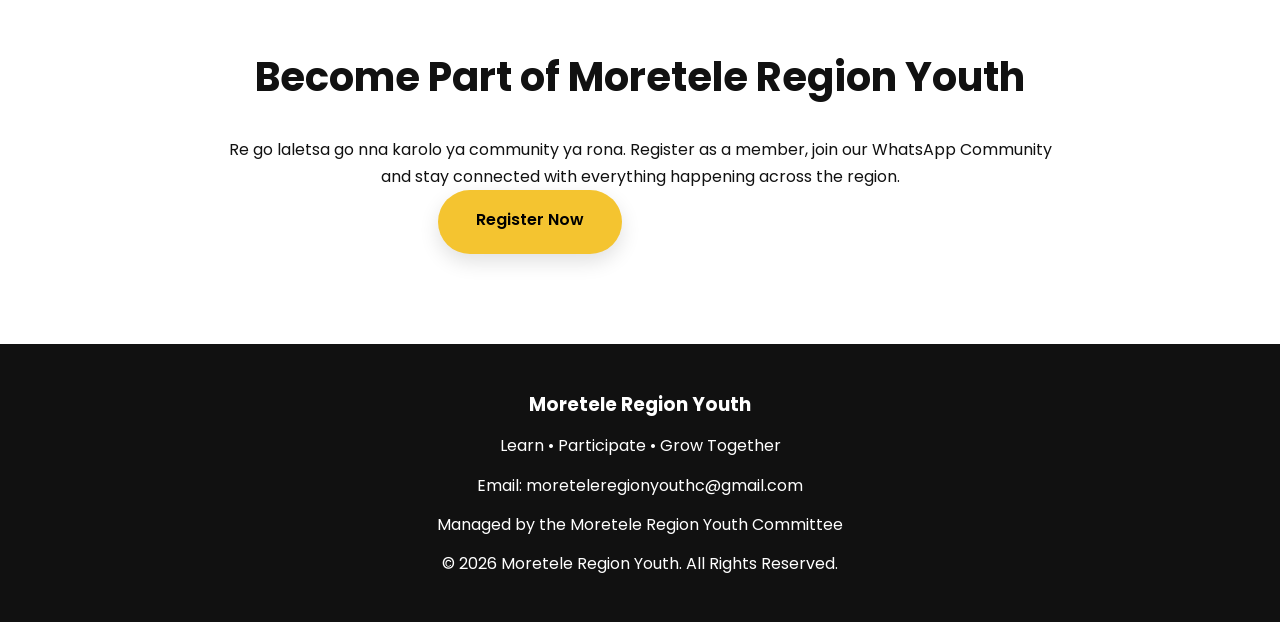
==== commit 7f52923d: "Update about.html" ====
--- a/about.html
+++ b/about.html
@@ -115,8 +115,8 @@
 
         <!-- Deputy Chairperson -->
         <div class="member-card">
-            <img src ="logo.png" alt="Test">
             
+            <img src="deputychairperson.jpg" alt="Mme Kgomotso Mputla">
             <h3>Mme Kgomotso Mputla</h3>
             <h4>Deputy Chairperson</h4>
             <p><em>"Your personal quote here."</em></p>
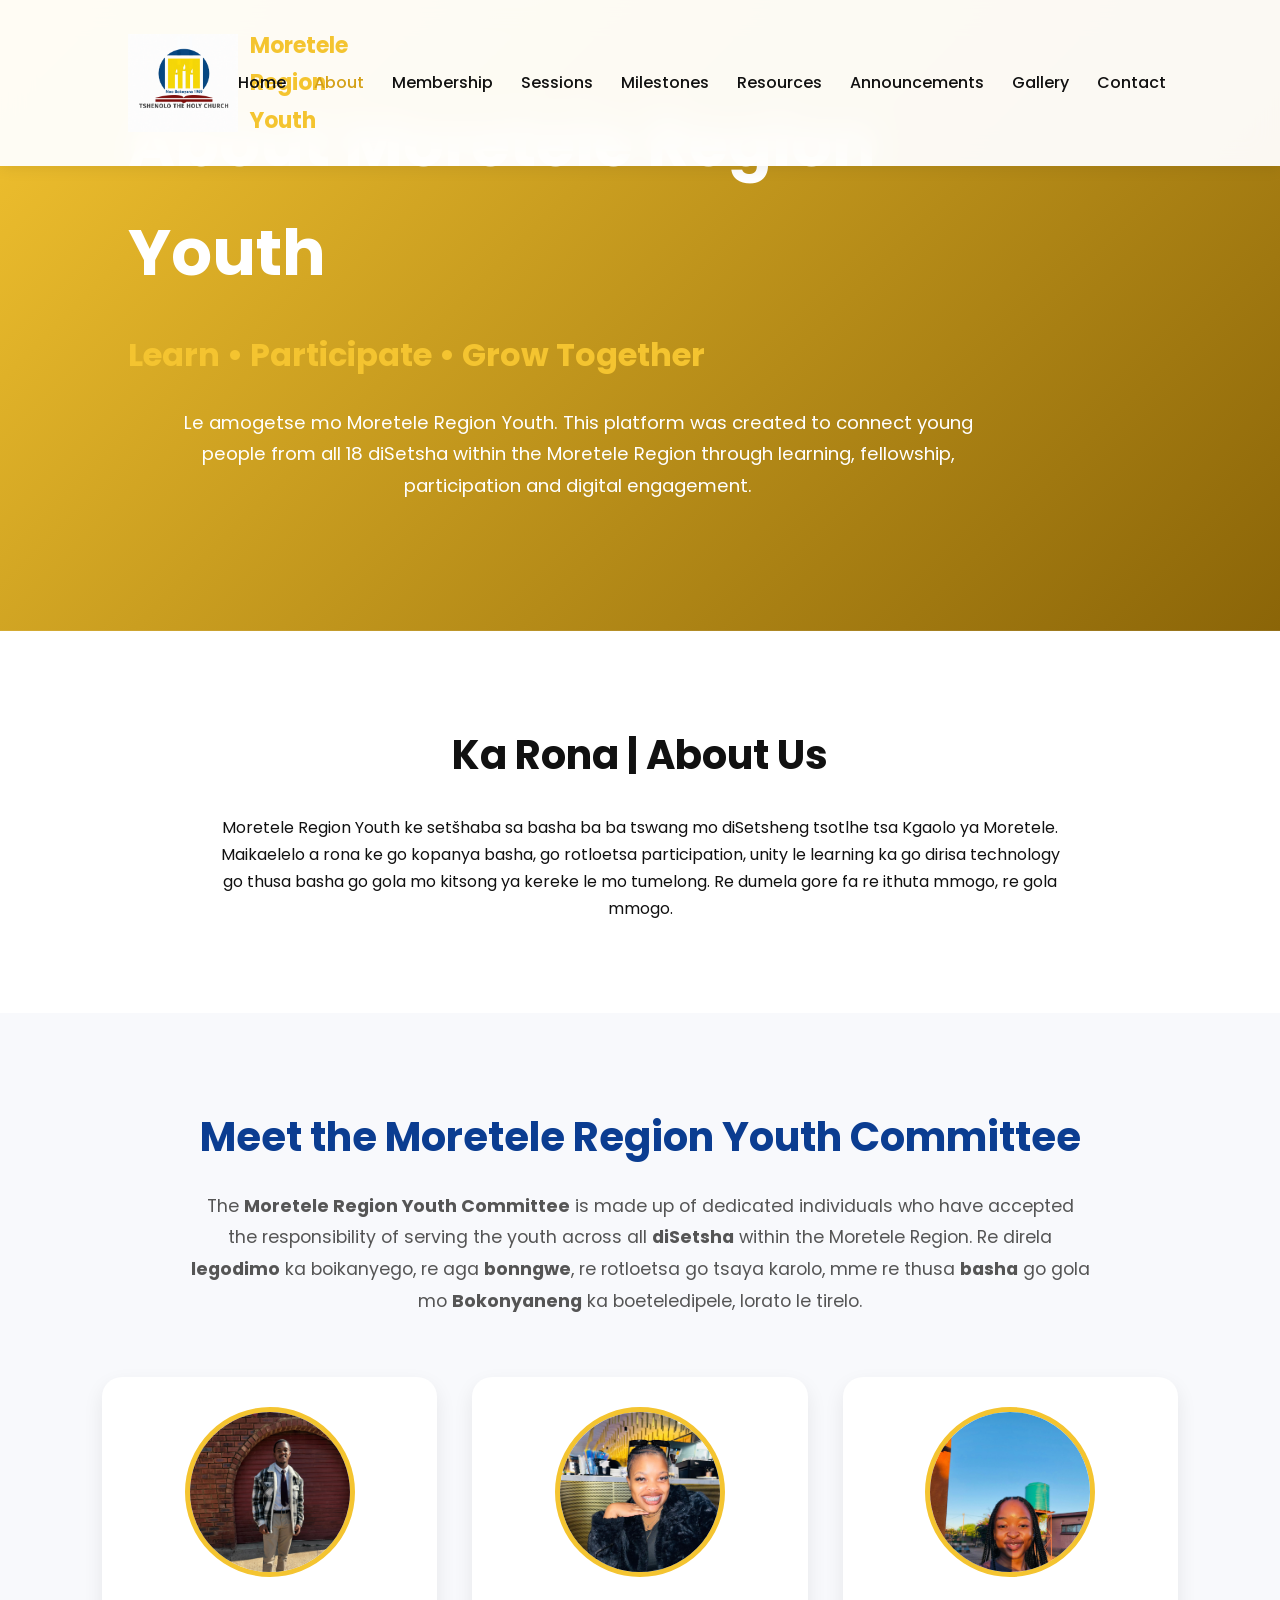
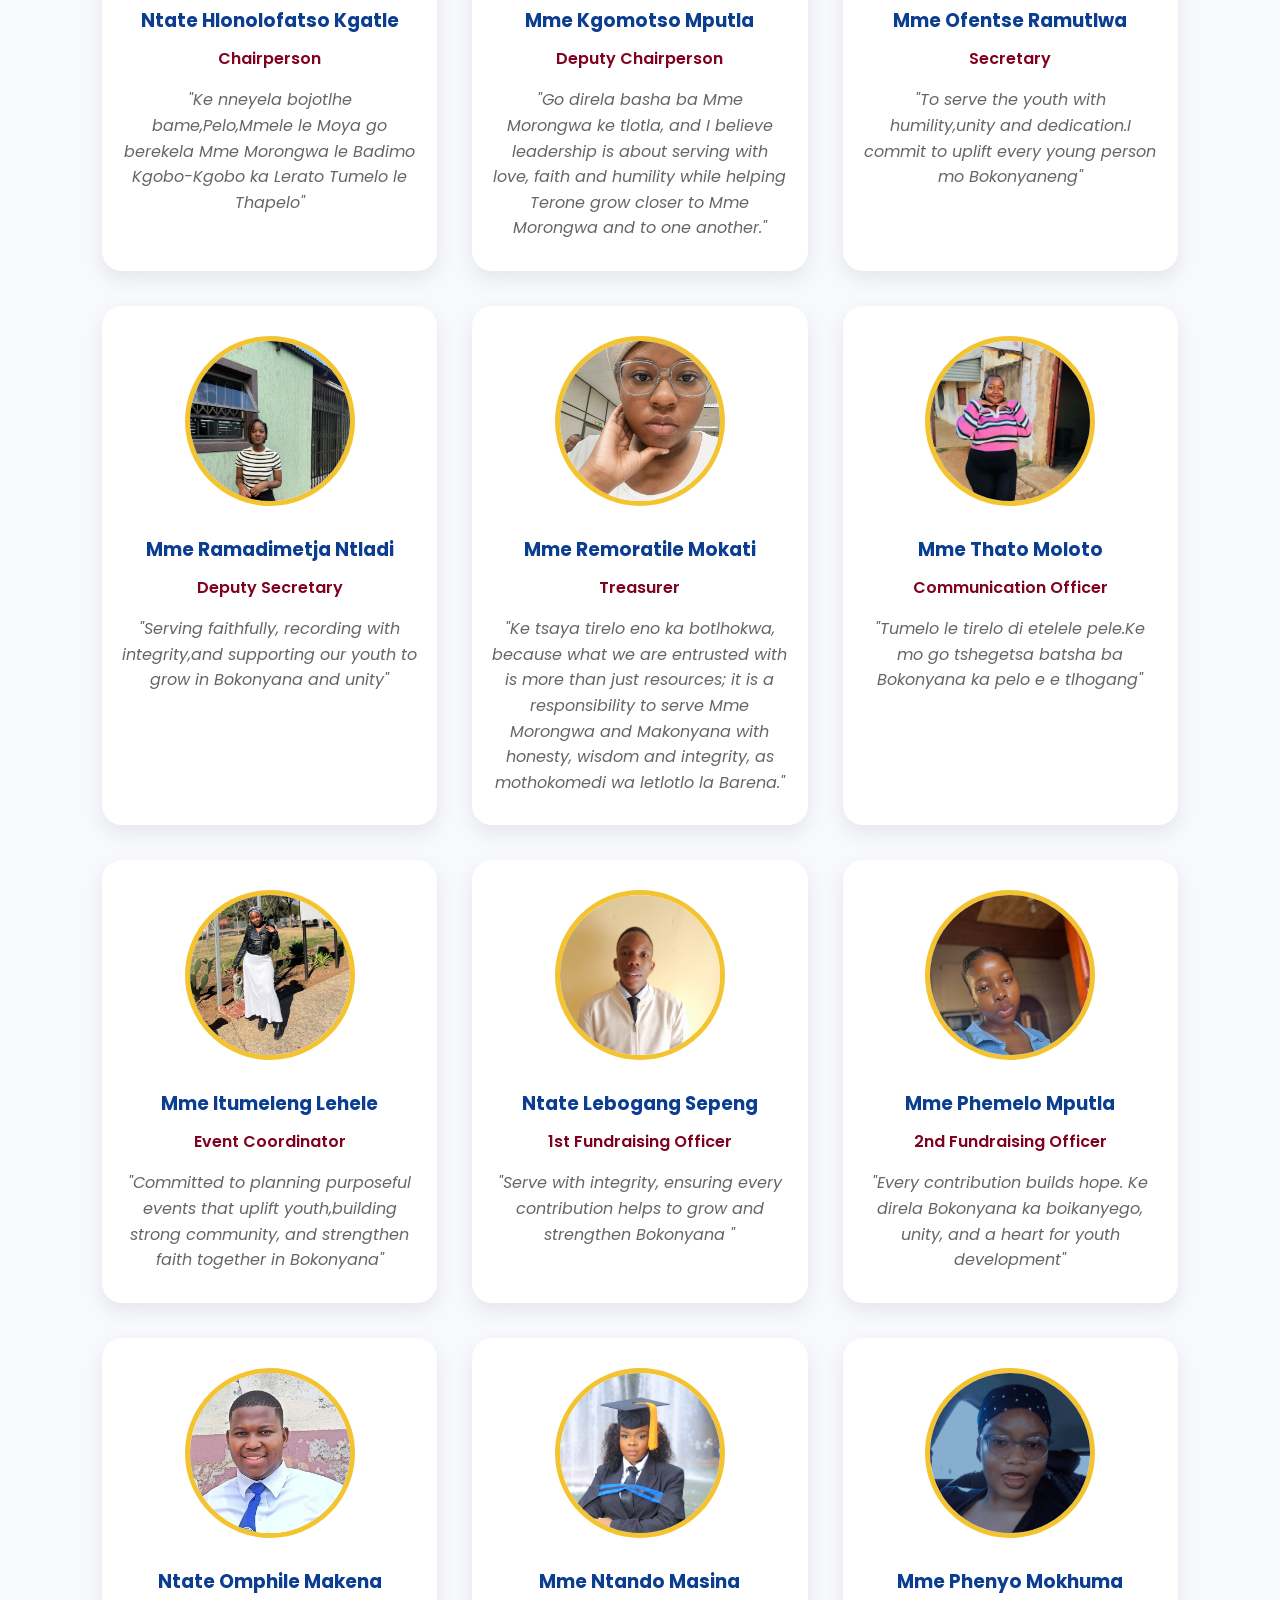
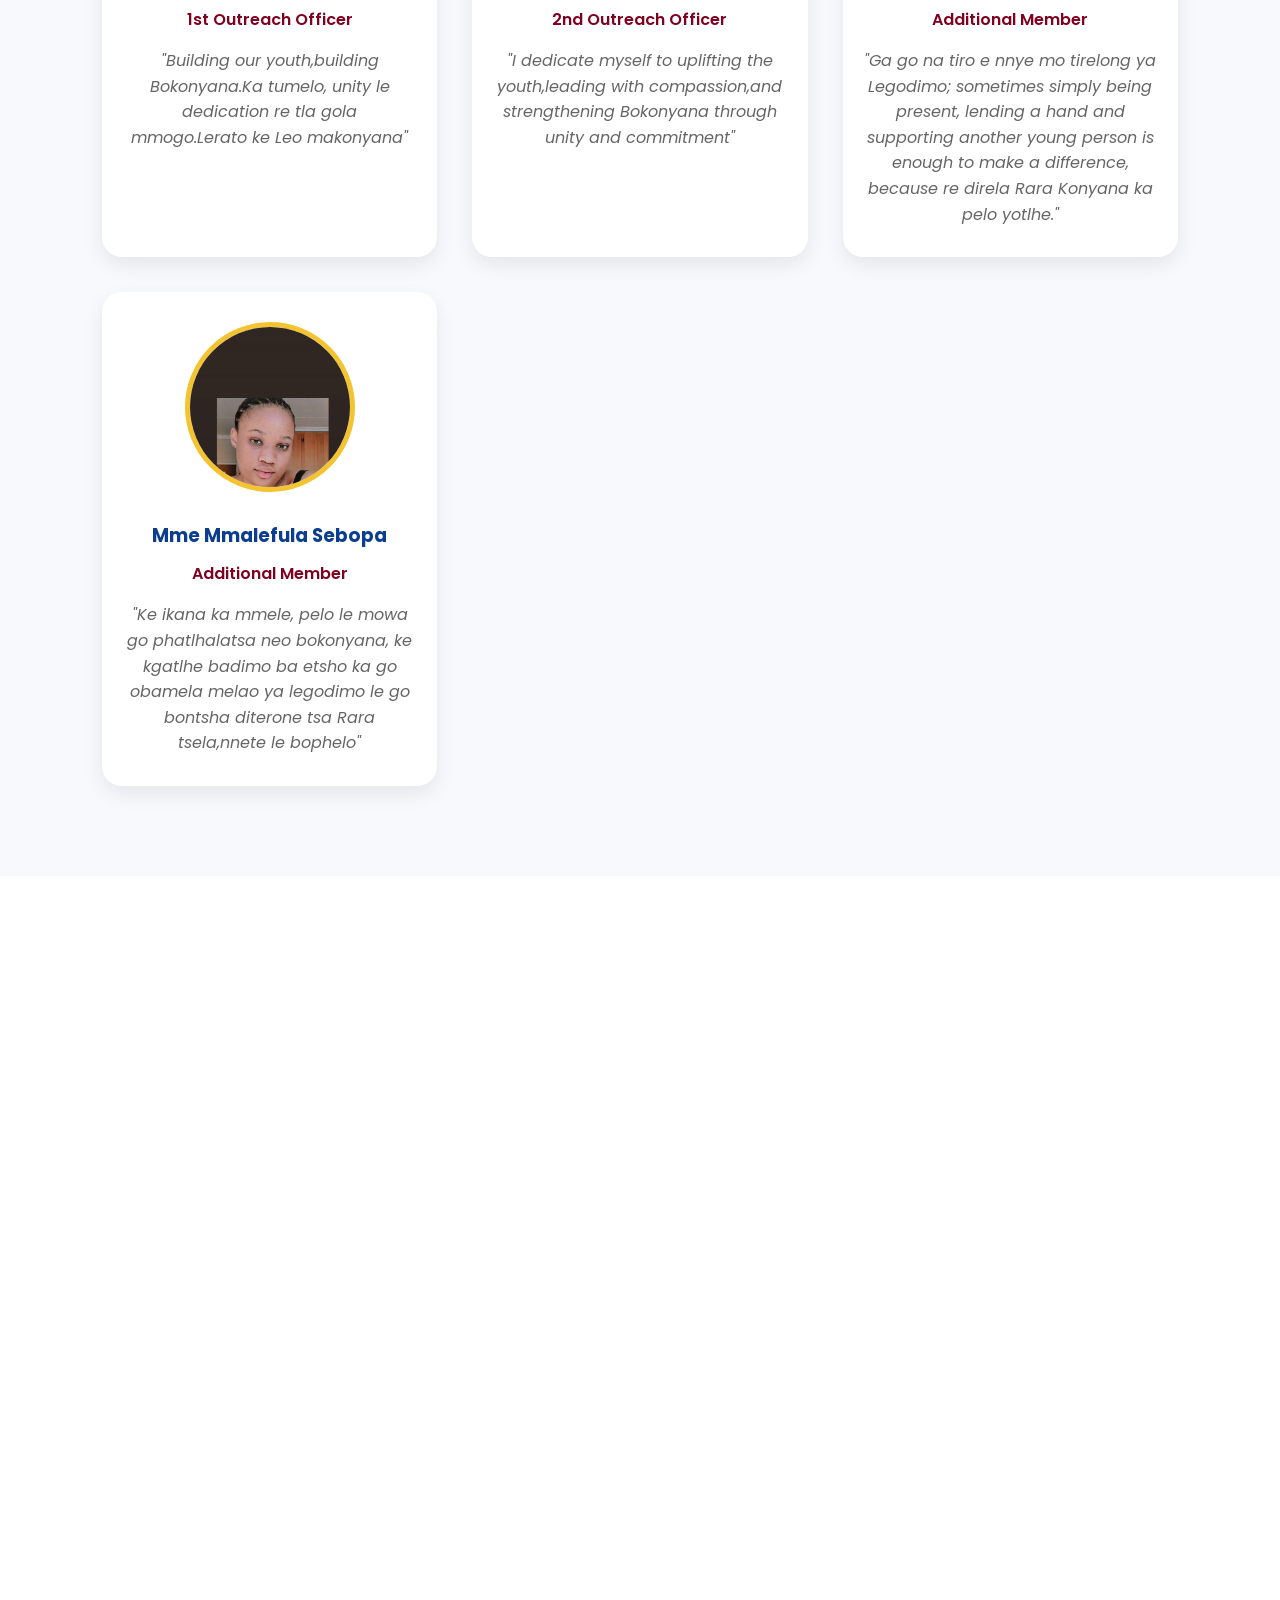
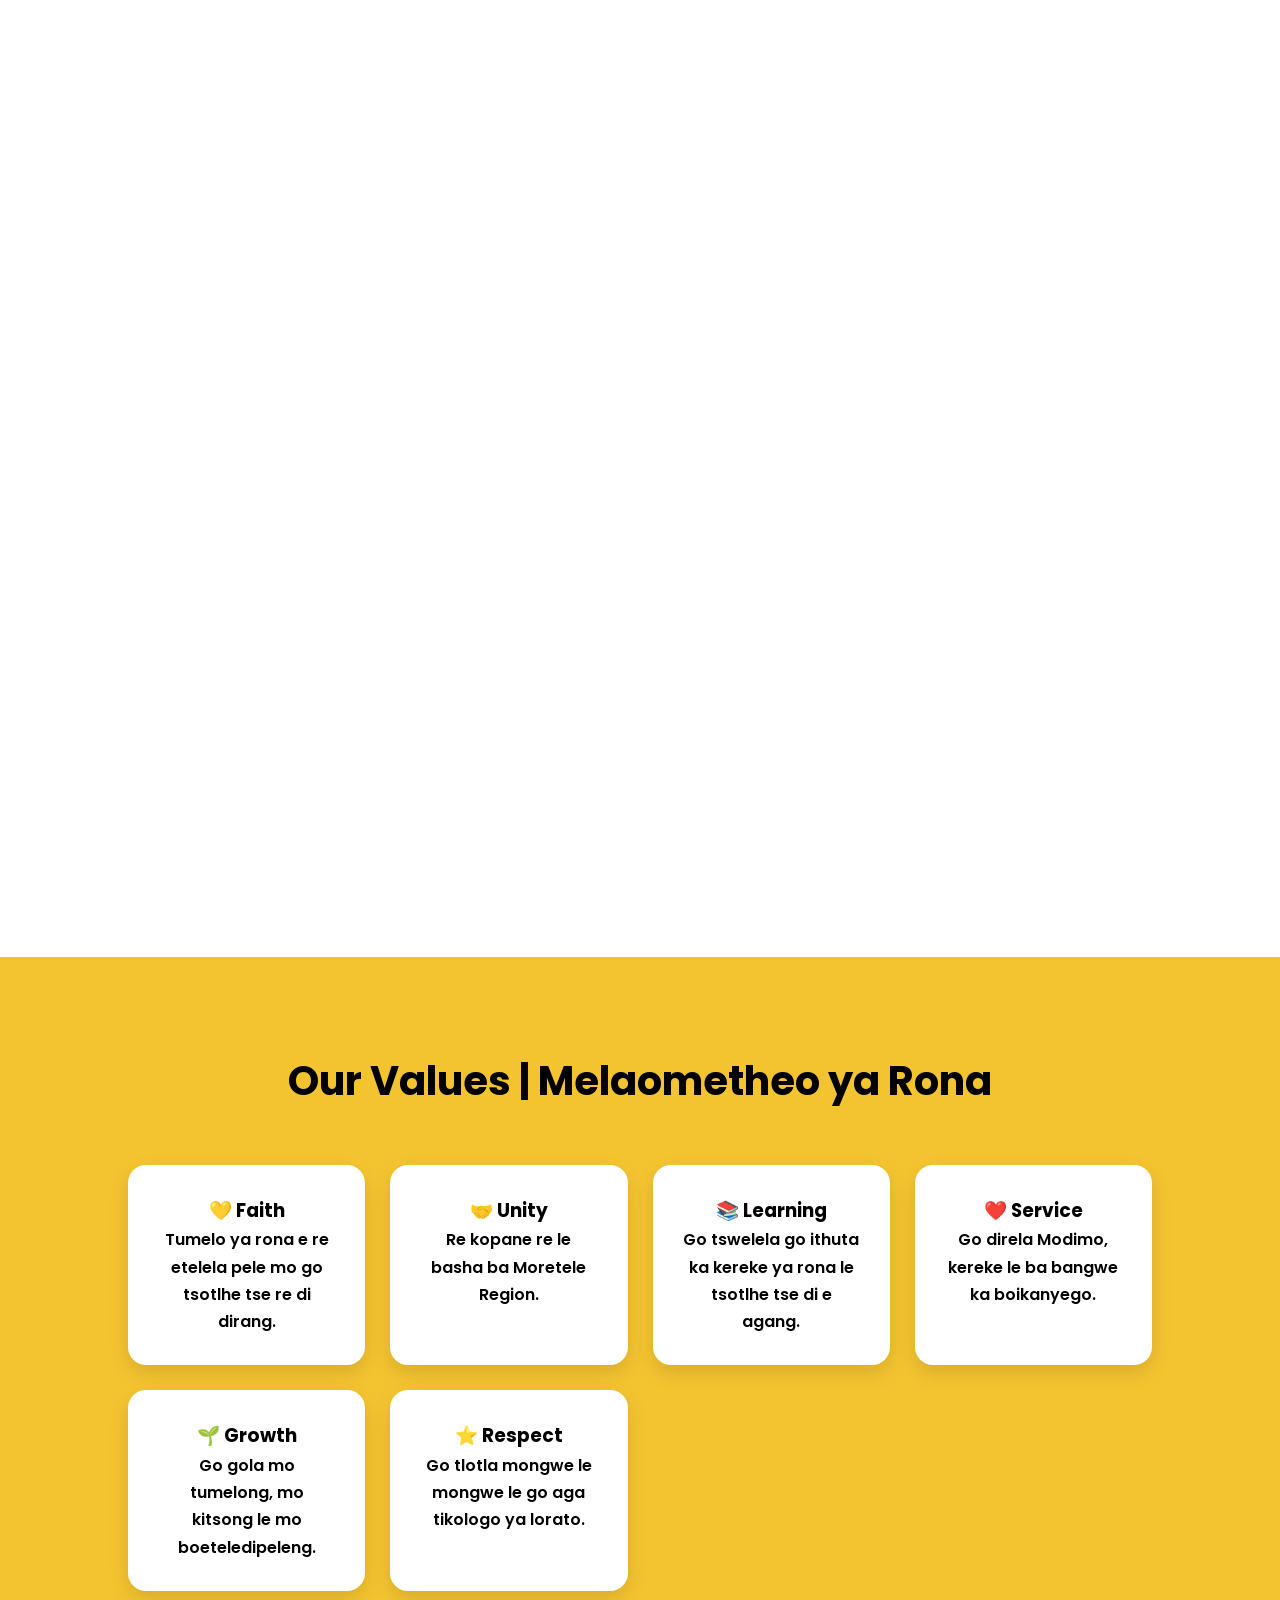
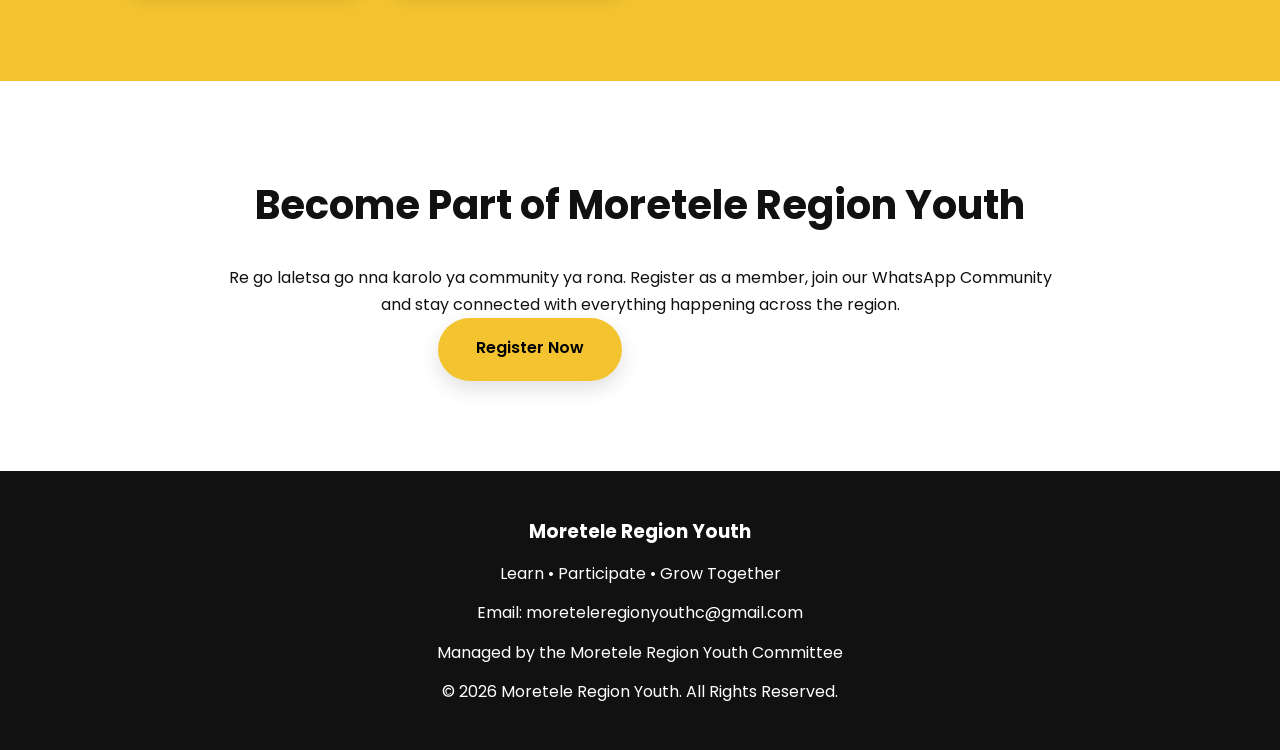
==== commit 9ecca5ac: "Update about.html" ====
--- a/about.html
+++ b/about.html
@@ -119,7 +119,7 @@
             <img src="deputychairperson.jpg" alt="Mme Kgomotso Mputla">
             <h3>Mme Kgomotso Mputla</h3>
             <h4>Deputy Chairperson</h4>
-            <p><em>"Your personal quote here."</em></p>
+            <p><em>"Go direla basha ba Mme Morongwa ke tlotla, and I believe leadership is about serving with love, faith and humility while helping Terone grow closer to Mme Morongwa and to one another."</em></p>
         </div>
 
         <!-- Secretary -->
@@ -145,7 +145,7 @@
             <img src="Treasurer.jpg" alt="Mme Remoratile Mokati">
             <h3>Mme Remoratile Mokati</h3>
             <h4>Treasurer</h4>
-            <p><em>"Your personal quote here."</em></p>
+            <p><em>"Ke tsaya tirelo eno ka botlhokwa, because what we are entrusted with is more than just resources; it is a responsibility to serve Mme Morongwa and Makonyana with honesty, wisdom and integrity, as mothokomedi wa letlotlo la Barena."</em></p>
         </div>
 
         <!-- Communication Officer -->
@@ -206,7 +206,7 @@
             <img src="additionalmember.jpg" alt="Mme Phenyo Mokhuma">
             <h3>Mme Phenyo Mokhuma</h3>
             <h4>Additional Member</h4>
-            <p><em>"Your personal quote here."</em></p>
+            <p><em>"Ga go na tiro e nnye mo tirelong ya Legodimo; sometimes simply being present, lending a hand and supporting another young person is enough to make a difference, because re direla Rara Konyana ka pelo yotlhe."</em></p>
         </div>
 
         <!-- Additional Member -->
--- a/style.css
+++ b/style.css
@@ -126,22 +126,15 @@
 
 .hero{
 
-    min-height:100vh;
-
-    display:flex;
-    justify-content:center;
-    align-items:center;
-
-    text-align:center;
-
-    background:linear-gradient(rgba(0,0,0,.45),
-    rgba(0,0,0,.45)),
-    url("../images/hero.jpg");
-
-    background-size:cover;
-    background-position:center;
-
-    color:white;
+   background: linear-gradient(
+        135deg,
+        #f4c430,
+        #8b6508
+    );
+
+    background-size: cover;
+    background-position: center;
+    color: white;
 
 }
 
